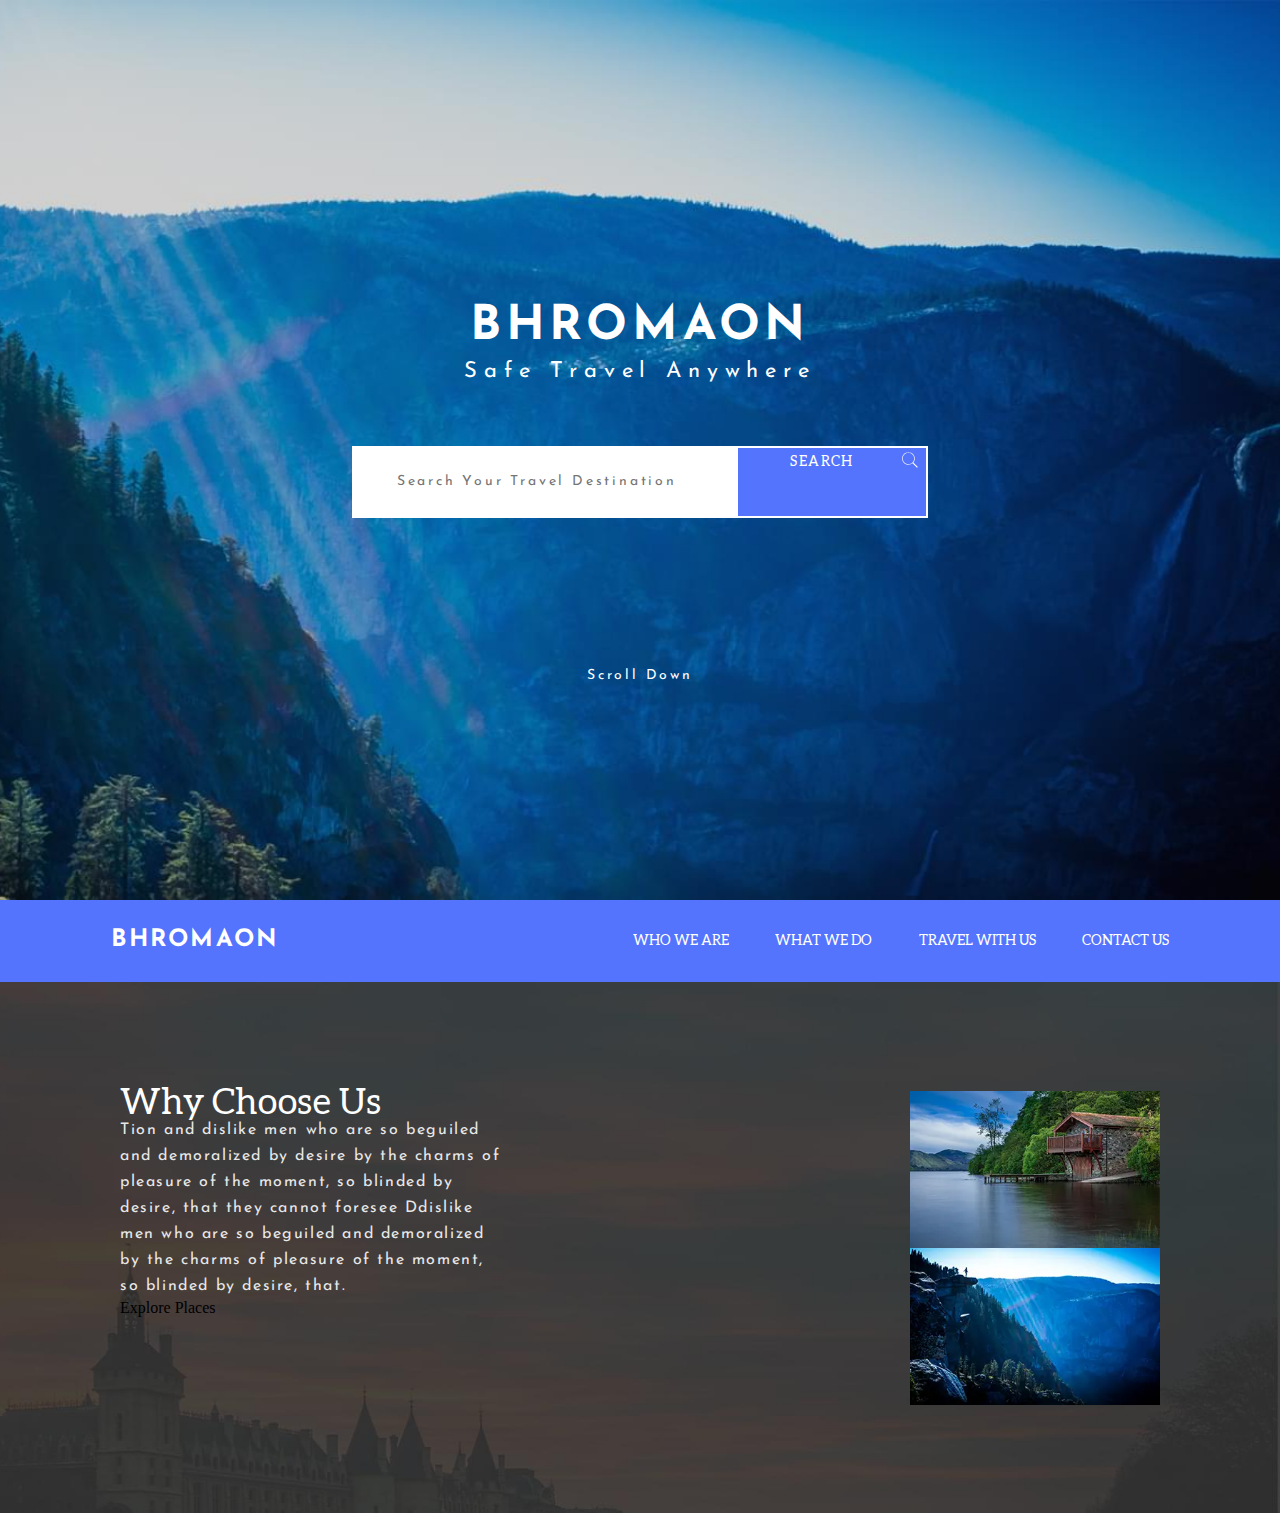
==== index.html @ d5d1ea06 "exam1" ====
<!DOCTYPE html><html lang="en">  <head>    <meta charset="UTF-8" />    <meta name="viewport" content="width=device-width, initial-scale=1.0" />    <link      href="https://fonts.googleapis.com/css2?family=Josefin+Sans:wght@400;700&display=swap"      rel="stylesheet"    />    <link rel="stylesheet" href="css/style.min.css" />    <title>Exam</title>  </head>  <body>        <header class="header">      <div class="header__background">        <div class="header__content">          <div class="header__title">Bhromaon</div>          <div class="header__subtitle">Safe Travel Anywhere</div>          <div class="header__form">            <!-- <form class="form__container">              <input                class="form__input"                id="search"                type="search"                name="search"                placeholder="Search Your Travel Destination"                required=""              />              <div class="form__button-container button">                <div class="button__text">Search</div>              </div>            </form> -->            <form class="form" action="" method="get">              <input                class="form__input"                name="s"                placeholder="Search Your Travel Destination"                type="search"              />              <button class="form__button" type="submit">                <div class="form__search-text">Search</div>                <div class="form__search-icon">                  <svg                    version="1.1"                    xmlns="http://www.w3.org/2000/svg"                    xmlns:xlink="http://www.w3.org/1999/xlink"                    width="20"                    height="22"                    viewBox="0 0 32 32"                  >                    <g id="icomoon-ignore"></g>                    <path                      d="M28.591 27.273l-7.263-7.264c1.46-1.756 2.339-4.010 2.339-6.471 0-5.595-4.535-10.129-10.129-10.129-5.594 0-10.129 4.535-10.129 10.129 0 5.594 4.536 10.129 10.129 10.129 2.462 0 4.716-0.879 6.471-2.339l7.263 7.264 1.319-1.319zM4.475 13.538c0-4.997 4.065-9.063 9.063-9.063 4.997 0 9.063 4.066 9.063 9.063s-4.066 9.063-9.063 9.063c-4.998 0-9.063-4.066-9.063-9.063z"                      fill="#ffffff"                    ></path>                  </svg>                </div>              </button>            </form>          </div>          <div class="header__scroll">Scroll Down</div>        </div>      </div>      <div class="header__nav nav">        <div class="nav__title">Bhromaon</div>        <div class="nav__items">          <div class="nav__item">Who We Are</div>          <div class="nav__item">What We Do</div>          <div class="nav__item">Travel With Us</div>          <div class="nav__item">Contact Us</div>        </div>      </div>    </header>    <section class="choose-us">      <div class="choose-us__content content">        <div class="content__title">Why Choose Us</div>        <div class="content__text">          Tion and dislike men who are so beguiled and demoralized by desire by          the charms of pleasure of the moment, so blinded by desire, that they          cannot foresee Ddislike men who are so beguiled and demoralized by the          charms of pleasure of the moment, so blinded by desire, that.        </div>        <div class="choose-us__button button">          <div class="button__text">Explore Places</div>        </div>      </div>      <div class="choose-us__photo">        <picture><source srcset="img/Image01.webp" type="image/webp"><img class="choose-us__pic" src="img/Image01.jpg" alt="" /></picture>        <picture><source srcset="img/Image02.webp" type="image/webp"><img class="choose-us__pic" src="img/Image02.jpg" alt="" /></picture>      </div>    </section>  </body></html>
---- css/style.min.css ----
@font-face{font-family:JosefinSans;src:url(../fonts/JosefinSans-Bold.woff);font-weight:700}@font-face{font-family:JosefinSans;src:url(../fonts/JosefinSans-Regular.woff);font-weight:400}@font-face{font-family:Aleo;src:url(../fonts/Aleo-Regular.woff);font-weight:400}*{-webkit-box-sizing:border-box;box-sizing:border-box;margin:0}.header__background{width:100vw;height:100vh;background-image:url(../img/back1.jpg);background-repeat:no-repeat;background-size:cover;background-position:100%}.header__content{padding-top:35vh;display:-webkit-box;display:-ms-flexbox;display:flex;-webkit-box-orient:vertical;-webkit-box-direction:normal;-ms-flex-direction:column;flex-direction:column}.header__title{font-family:JosefinSans;font-size:48px;font-weight:700;line-height:.54;letter-spacing:4.8px;text-align:center;color:#fff;text-transform:uppercase}.header__subtitle{padding-top:2vh;font-family:JosefinSans;font-size:22px;font-weight:400;font-stretch:normal;font-style:normal;line-height:1.18;letter-spacing:6.82px;text-align:center;color:#fff;margin-bottom:6.75vh}.header__form{width:45vw;height:8vh;background-color:#fff;text-align:center;margin:0 auto}.header__scroll{margin-top:16.2vh;font-family:JosefinSans;font-size:14px;font-weight:400;font-stretch:normal;font-style:normal;line-height:1.86;letter-spacing:2.8px;text-align:center;color:#fff}.header__nav{background-color:#5474fd;padding:0 8.64vw}.form{display:-webkit-box;display:-ms-flexbox;display:flex;-webkit-box-pack:justify;-ms-flex-pack:justify;justify-content:space-between}.form__input{border:none;width:66.6%;text-align:center;font-family:JosefinSans;font-size:14px;font-weight:400;line-height:1.86;letter-spacing:2.8px;text-align:center;color:#999}.form__button{border:solid 2px #fff;background-color:#5474fd;height:8vh;width:33.3%;font-family:Aleo;font-size:14px;font-weight:400;line-height:1.86;letter-spacing:1.4px;text-align:center;color:#fff;text-transform:uppercase;display:-webkit-box;display:-ms-flexbox;display:flex;-ms-flex-line-pack:center;align-content:center;-webkit-box-pack:center;-ms-flex-pack:center;justify-content:center}.form__search-text{height:100%;width:100%;display:-webkit-box;display:-ms-flexbox;display:flex;-ms-flex-line-pack:center;align-content:center;-webkit-box-pack:center;-ms-flex-pack:center;justify-content:center}.form__search-icon{height:100%;display:-webkit-box;display:-ms-flexbox;display:flex;-ms-flex-line-pack:center;align-content:center;-webkit-box-pack:center;-ms-flex-pack:center;justify-content:center}.nav{display:-webkit-box;display:-ms-flexbox;display:flex;-webkit-box-pack:justify;-ms-flex-pack:justify;justify-content:space-between;-webkit-box-align:center;-ms-flex-align:center;align-items:center;padding-top:28px;padding-bottom:28px}.nav__title{font-family:JosefinSans;font-size:24px;font-weight:700;line-height:1.08;letter-spacing:2.4px;text-align:left;color:#fff;text-transform:uppercase}.nav__items{display:-webkit-box;display:-ms-flexbox;display:flex;-webkit-box-pack:justify;-ms-flex-pack:justify;justify-content:space-between;width:50.66%;font-family:Aleo;font-size:14px;font-weight:400;line-height:1.86;text-align:left;color:#fff;text-transform:uppercase}.choose-us{width:100vw;background-image:url(../img/back2.jpg);background-repeat:no-repeat;background-size:cover;background-position:100%;padding:8.5vw 120px 8.5vw;display:-webkit-box;display:-ms-flexbox;display:flex;-webkit-box-pack:justify;-ms-flex-pack:justify;justify-content:space-between}.choose-us__content{width:30vw}.choose-us__photo{width:19.5vw}.choose-us__pic{display:block;max-width:100%;height:auto}.content__title{font-family:Aleo;font-size:36px;font-weight:400;font-stretch:normal;font-style:normal;line-height:.72;letter-spacing:normal;text-align:left;color:#fff}.content__text{font-family:JosefinSans;font-size:16px;font-weight:400;font-stretch:normal;font-style:normal;line-height:1.63;letter-spacing:1.6px;text-align:left;color:#e8e8e8}.webp .header__background{background-image:url(../img/back1.webp)}.webp .choose-us{background-image:url(../img/back2.webp)}
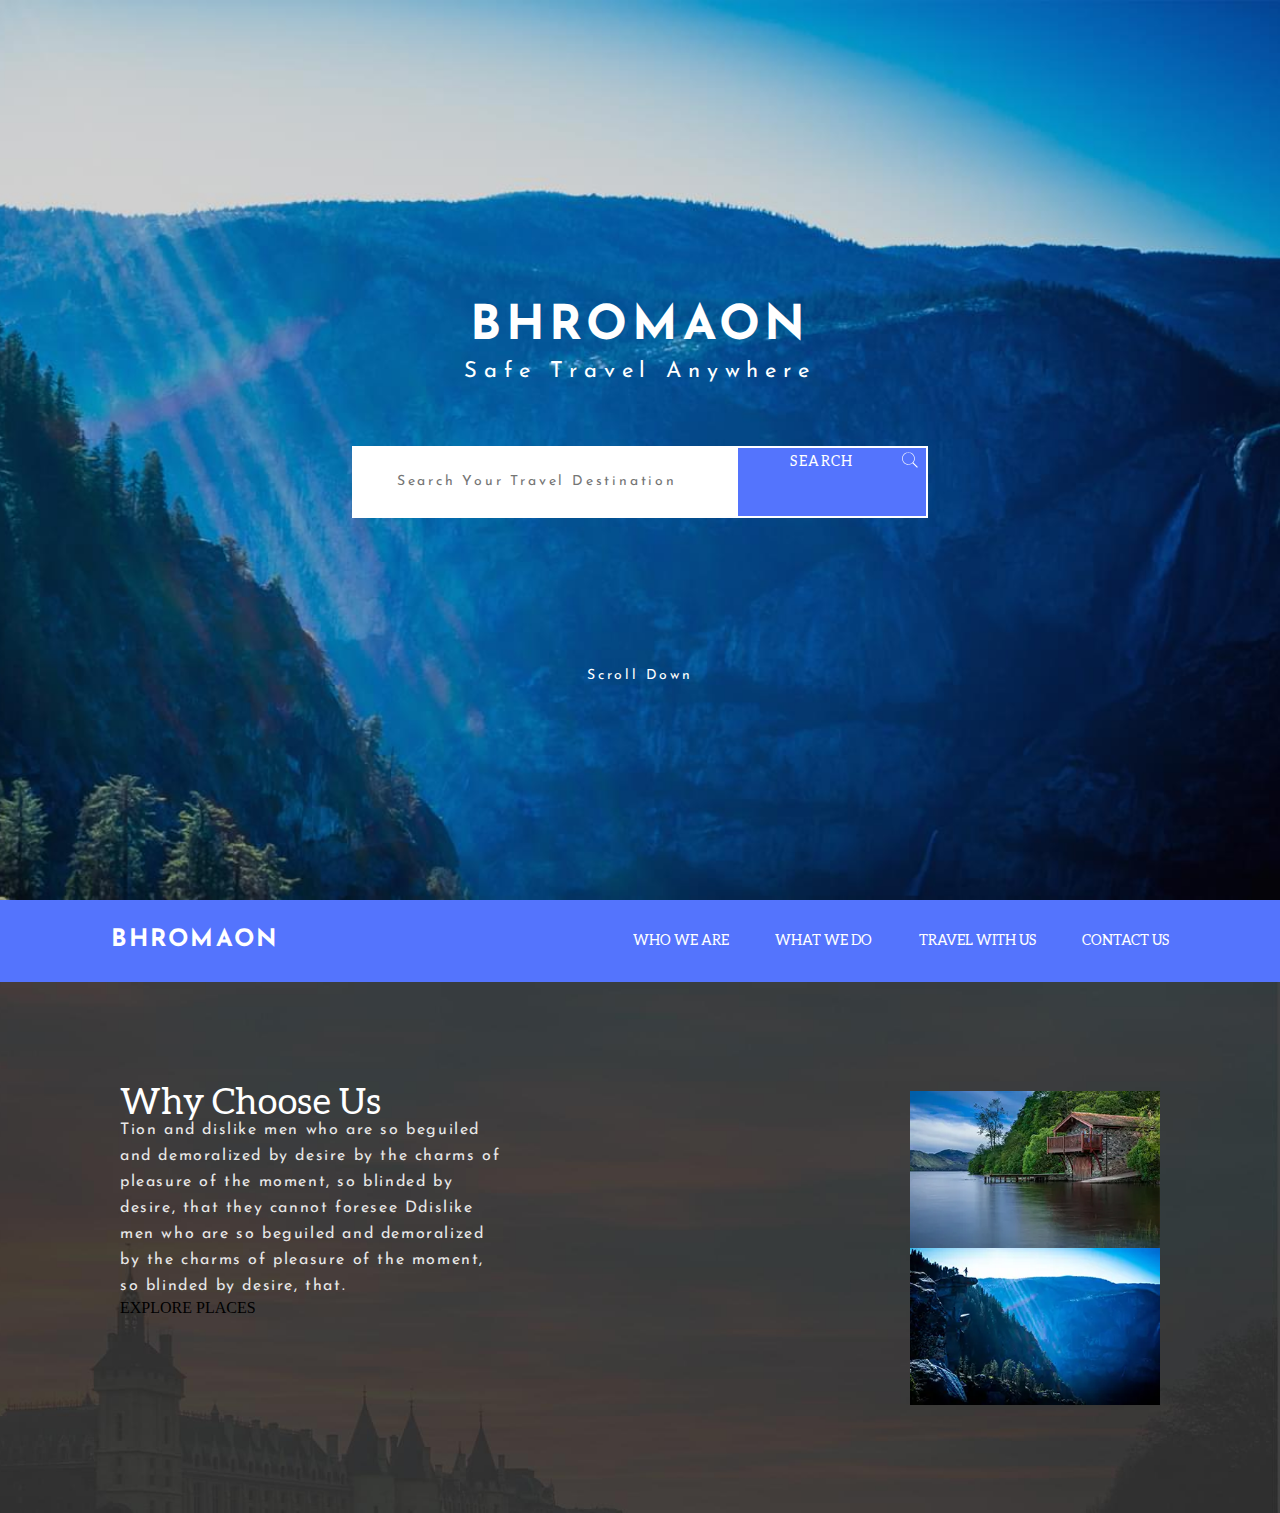
==== commit 4899e3d3: "exam1" ====
--- a/index.html
+++ b/index.html
@@ -1,95 +1,100 @@
-<!DOCTYPE html>-<html lang="en">-  <head>-    <meta charset="UTF-8" />-    <meta name="viewport" content="width=device-width, initial-scale=1.0" />-    <link-      href="https://fonts.googleapis.com/css2?family=Josefin+Sans:wght@400;700&display=swap"-      rel="stylesheet"-    />-    <link rel="stylesheet" href="css/style.min.css" />-    <title>Exam</title>-  </head>-  <body>-    -    <header class="header">-      <div class="header__background">-        <div class="header__content">-          <div class="header__title">Bhromaon</div>-          <div class="header__subtitle">Safe Travel Anywhere</div>-          <div class="header__form">-            <!-- <form class="form__container">-              <input-                class="form__input"-                id="search"-                type="search"-                name="search"-                placeholder="Search Your Travel Destination"-                required=""-              />-              <div class="form__button-container button">-                <div class="button__text">Search</div>-              </div>-            </form> -->-            <form class="form" action="" method="get">-              <input-                class="form__input"-                name="s"-                placeholder="Search Your Travel Destination"-                type="search"-              />-              <button class="form__button" type="submit">-                <div class="form__search-text">Search</div>-                <div class="form__search-icon">-                  <svg-                    version="1.1"-                    xmlns="http://www.w3.org/2000/svg"-                    xmlns:xlink="http://www.w3.org/1999/xlink"-                    width="20"-                    height="22"-                    viewBox="0 0 32 32"-                  >-                    <g id="icomoon-ignore"></g>-                    <path-                      d="M28.591 27.273l-7.263-7.264c1.46-1.756 2.339-4.010 2.339-6.471 0-5.595-4.535-10.129-10.129-10.129-5.594 0-10.129 4.535-10.129 10.129 0 5.594 4.536 10.129 10.129 10.129 2.462 0 4.716-0.879 6.471-2.339l7.263 7.264 1.319-1.319zM4.475 13.538c0-4.997 4.065-9.063 9.063-9.063 4.997 0 9.063 4.066 9.063 9.063s-4.066 9.063-9.063 9.063c-4.998 0-9.063-4.066-9.063-9.063z"-                      fill="#ffffff"-                    ></path>-                  </svg>-                </div>-              </button>-            </form>-          </div>-          <div class="header__scroll">Scroll Down</div>-        </div>-      </div>-      <div class="header__nav nav">-        <div class="nav__title">Bhromaon</div>-        <div class="nav__items">-          <div class="nav__item">Who We Are</div>-          <div class="nav__item">What We Do</div>-          <div class="nav__item">Travel With Us</div>-          <div class="nav__item">Contact Us</div>-        </div>-      </div>-    </header>--    <section class="choose-us">-      <div class="choose-us__content content">-        <div class="content__title">Why Choose Us</div>-        <div class="content__text">-          Tion and dislike men who are so beguiled and demoralized by desire by-          the charms of pleasure of the moment, so blinded by desire, that they-          cannot foresee Ddislike men who are so beguiled and demoralized by the-          charms of pleasure of the moment, so blinded by desire, that.-        </div>-        <div class="choose-us__button button">-          <div class="button__text">Explore Places</div>-        </div>-      </div>-      <div class="choose-us__photo">-        <picture><source srcset="img/Image01.webp" type="image/webp"><img class="choose-us__pic" src="img/Image01.jpg" alt="" /></picture>-        <picture><source srcset="img/Image02.webp" type="image/webp"><img class="choose-us__pic" src="img/Image02.jpg" alt="" /></picture>-      </div>-    </section>-  </body>-</html>+<!DOCTYPE html>
+<html lang="en">
+  <head>
+    <meta charset="UTF-8" />
+    <meta name="viewport" content="width=device-width, initial-scale=1.0" />
+    <link
+      href="https://fonts.googleapis.com/css2?family=Josefin+Sans:wght@400;700&display=swap"
+      rel="stylesheet"
+    />
+    <link rel="stylesheet" href="css/style.min.css" />
+    <title>Exam</title>
+  </head>
+  <body>
+    <header class="header">
+      <div class="header__background">
+        <div class="header__content">
+          <div class="header__title">Bhromaon</div>
+          <div class="header__subtitle">Safe Travel Anywhere</div>
+          <div class="header__form">
+            <!-- <form class="form__container">
+              <input
+                class="form__input"
+                id="search"
+                type="search"
+                name="search"
+                placeholder="Search Your Travel Destination"
+                required=""
+              />
+              <div class="form__button-container button">
+                <div class="button__text">Search</div>
+              </div>
+            </form> -->
+            <form class="form" action="" method="get">
+              <input
+                class="form__input"
+                name="s"
+                placeholder="Search Your Travel Destination"
+                type="search"
+              />
+              <button class="form__button" type="submit">
+                <div class="form__search-text">Search</div>
+                <div class="form__search-icon">
+                  <svg
+                    version="1.1"
+                    xmlns="http://www.w3.org/2000/svg"
+                    xmlns:xlink="http://www.w3.org/1999/xlink"
+                    width="20"
+                    height="22"
+                    viewBox="0 0 32 32"
+                  >
+                    <g id="icomoon-ignore"></g>
+                    <path
+                      d="M28.591 27.273l-7.263-7.264c1.46-1.756 2.339-4.010 2.339-6.471 0-5.595-4.535-10.129-10.129-10.129-5.594 0-10.129 4.535-10.129 10.129 0 5.594 4.536 10.129 10.129 10.129 2.462 0 4.716-0.879 6.471-2.339l7.263 7.264 1.319-1.319zM4.475 13.538c0-4.997 4.065-9.063 9.063-9.063 4.997 0 9.063 4.066 9.063 9.063s-4.066 9.063-9.063 9.063c-4.998 0-9.063-4.066-9.063-9.063z"
+                      fill="#ffffff"
+                    ></path>
+                  </svg>
+                </div>
+              </button>
+            </form>
+          </div>
+          <div class="header__scroll">Scroll Down</div>
+        </div>
+      </div>
+      <div class="header__nav nav">
+        <div class="nav__title">Bhromaon</div>
+        <div class="nav__items">
+          <div class="nav__item">Who We Are</div>
+          <div class="nav__item">What We Do</div>
+          <div class="nav__item">Travel With Us</div>
+          <div class="nav__item">Contact Us</div>
+        </div>
+      </div>
+    </header>
+
+    <section class="choose-us">
+      <div class="choose-us__content content">
+        <div class="content__title">Why Choose Us</div>
+        <div class="content__text">
+          Tion and dislike men who are so beguiled and demoralized by desire by
+          the charms of pleasure of the moment, so blinded by desire, that they
+          cannot foresee Ddislike men who are so beguiled and demoralized by the
+          charms of pleasure of the moment, so blinded by desire, that.
+        </div>
+        <div class="choose-us__button button">
+          <div class="button__text">EXPLORE PLACES</div>
+        </div>
+      </div>
+      <div class="choose-us__photo">
+        <picture
+          ><source srcset="img/Image01.webp" type="image/webp" />
+          <img class="choose-us__pic" src="img/Image01.jpg" alt=""
+        /></picture>
+        <picture
+          ><source srcset="img/Image02.webp" type="image/webp" />
+          <img class="choose-us__pic" src="img/Image02.jpg" alt=""
+        /></picture>
+      </div>
+    </section>
+  </body>
+</html>
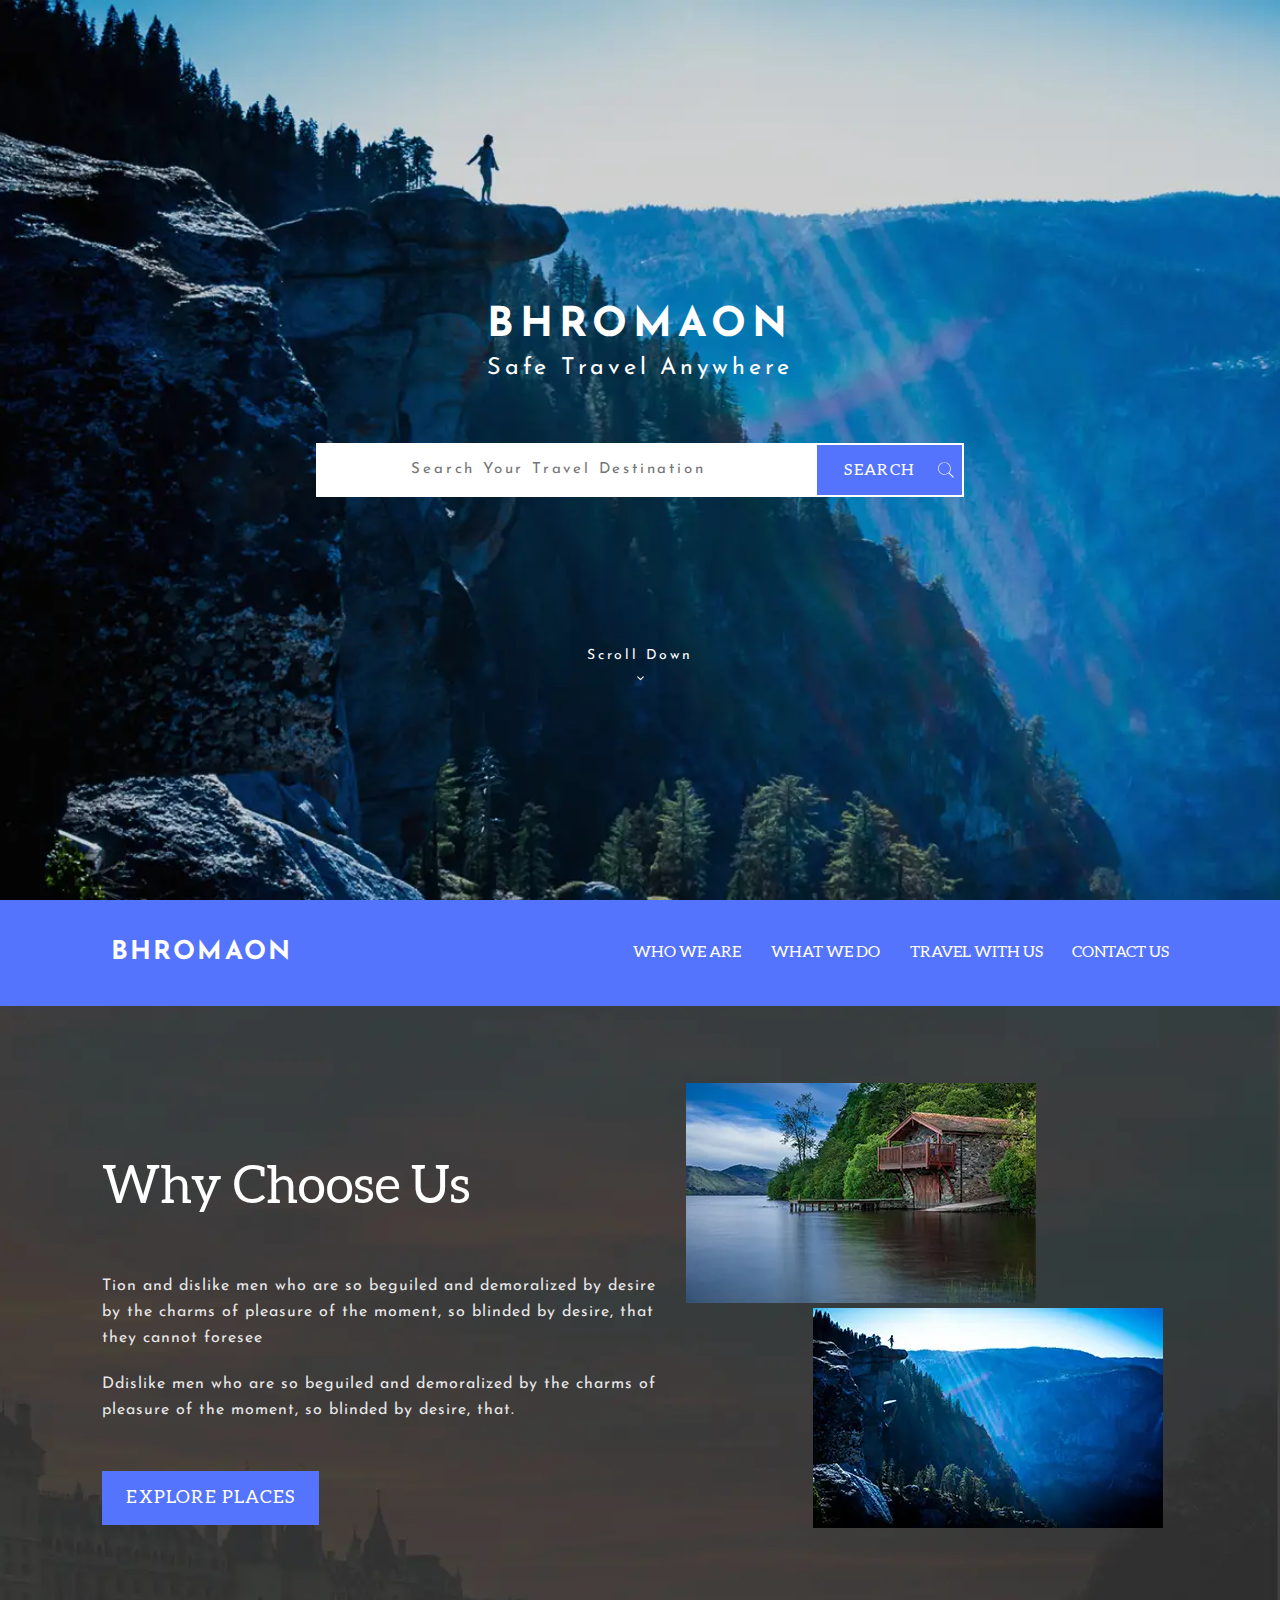
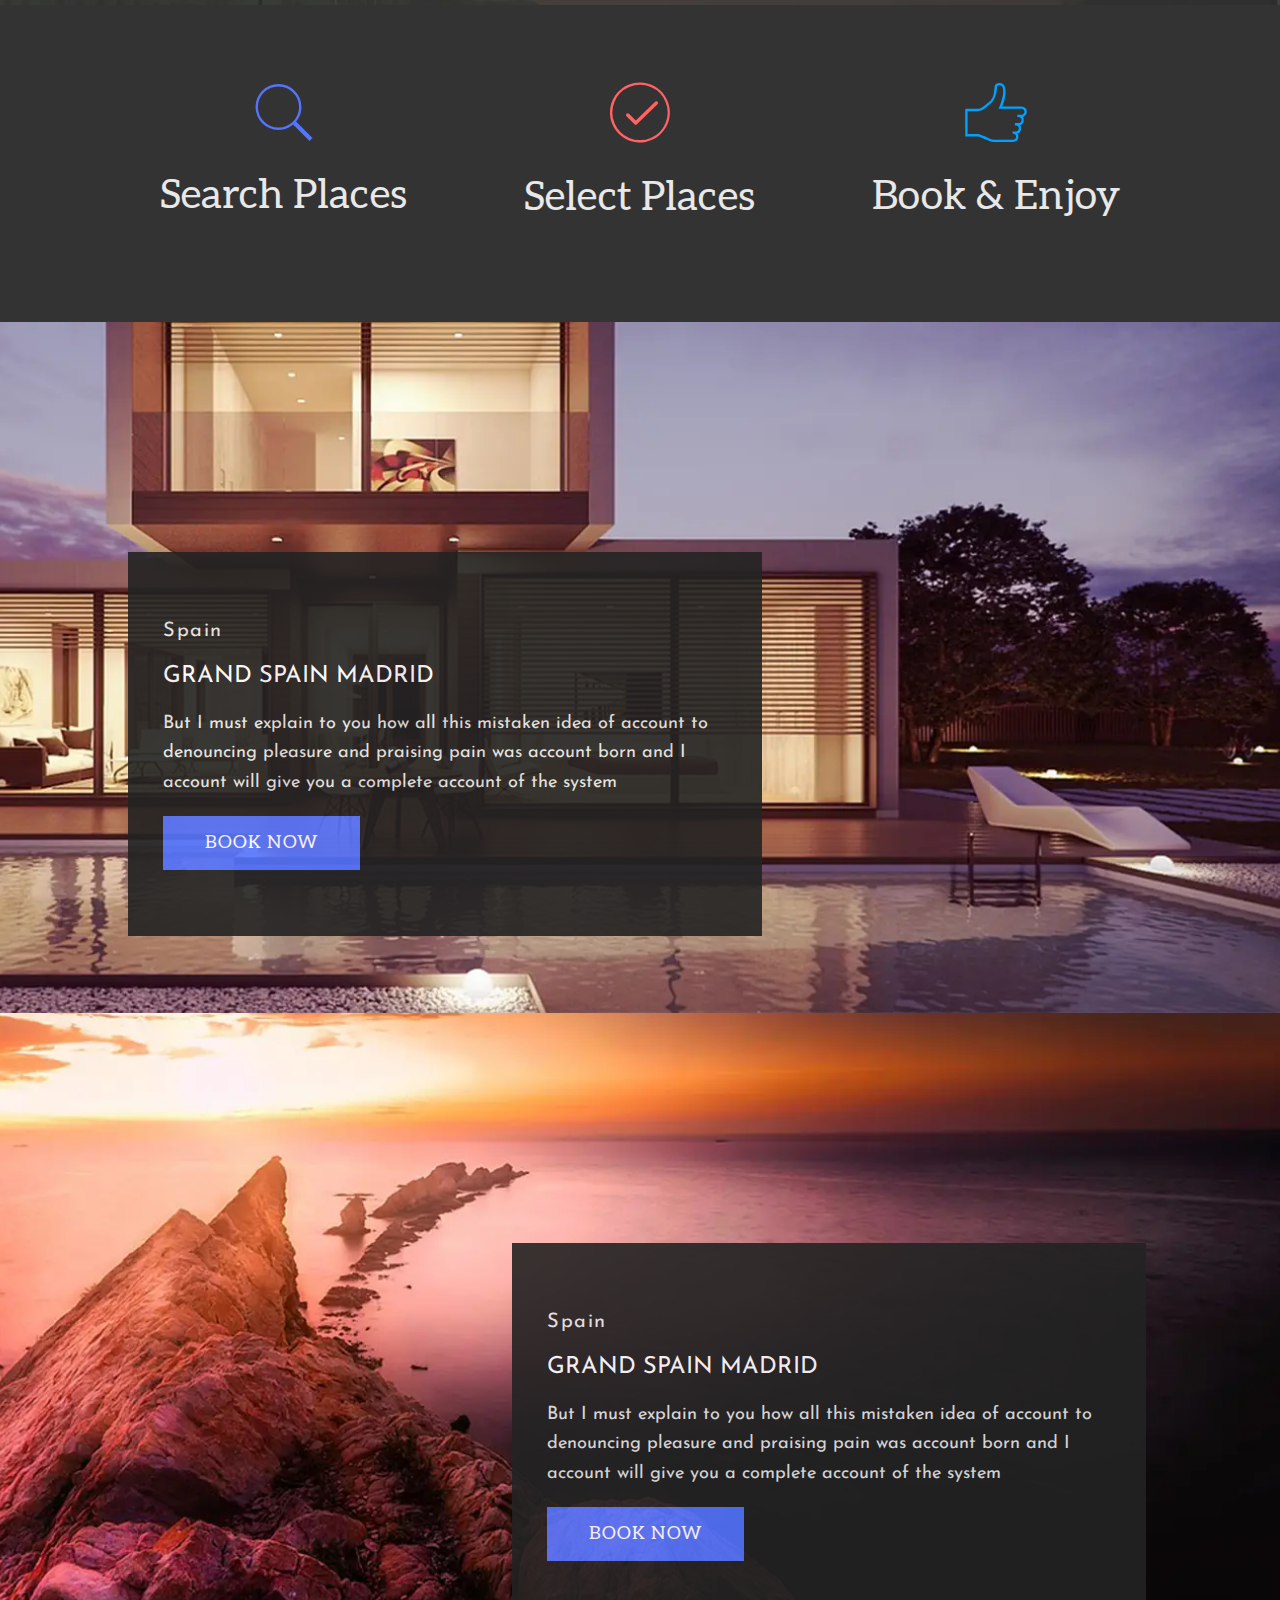
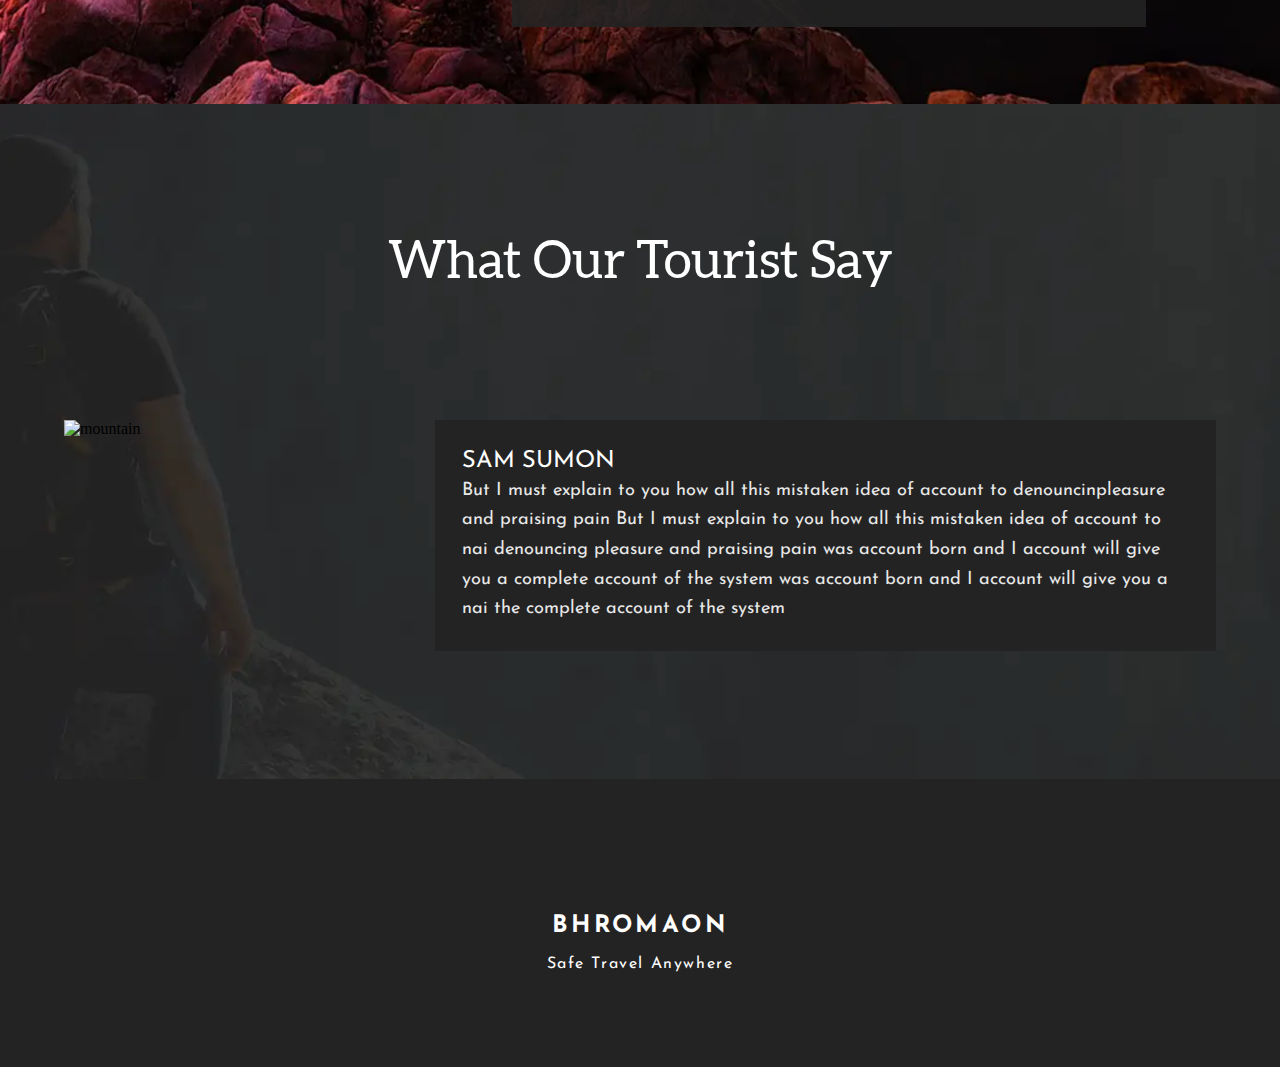
==== commit aaeb626c: "ALL" ====
--- a/index.html
+++ b/index.html
@@ -1,100 +1,237 @@
-<!DOCTYPE html>
-<html lang="en">
-  <head>
-    <meta charset="UTF-8" />
-    <meta name="viewport" content="width=device-width, initial-scale=1.0" />
-    <link
-      href="https://fonts.googleapis.com/css2?family=Josefin+Sans:wght@400;700&display=swap"
-      rel="stylesheet"
-    />
-    <link rel="stylesheet" href="css/style.min.css" />
-    <title>Exam</title>
-  </head>
-  <body>
-    <header class="header">
-      <div class="header__background">
-        <div class="header__content">
-          <div class="header__title">Bhromaon</div>
-          <div class="header__subtitle">Safe Travel Anywhere</div>
-          <div class="header__form">
-            <!-- <form class="form__container">
-              <input
-                class="form__input"
-                id="search"
-                type="search"
-                name="search"
-                placeholder="Search Your Travel Destination"
-                required=""
-              />
-              <div class="form__button-container button">
-                <div class="button__text">Search</div>
-              </div>
-            </form> -->
-            <form class="form" action="" method="get">
-              <input
-                class="form__input"
-                name="s"
-                placeholder="Search Your Travel Destination"
-                type="search"
-              />
-              <button class="form__button" type="submit">
-                <div class="form__search-text">Search</div>
-                <div class="form__search-icon">
-                  <svg
-                    version="1.1"
-                    xmlns="http://www.w3.org/2000/svg"
-                    xmlns:xlink="http://www.w3.org/1999/xlink"
-                    width="20"
-                    height="22"
-                    viewBox="0 0 32 32"
-                  >
-                    <g id="icomoon-ignore"></g>
-                    <path
-                      d="M28.591 27.273l-7.263-7.264c1.46-1.756 2.339-4.010 2.339-6.471 0-5.595-4.535-10.129-10.129-10.129-5.594 0-10.129 4.535-10.129 10.129 0 5.594 4.536 10.129 10.129 10.129 2.462 0 4.716-0.879 6.471-2.339l7.263 7.264 1.319-1.319zM4.475 13.538c0-4.997 4.065-9.063 9.063-9.063 4.997 0 9.063 4.066 9.063 9.063s-4.066 9.063-9.063 9.063c-4.998 0-9.063-4.066-9.063-9.063z"
-                      fill="#ffffff"
-                    ></path>
-                  </svg>
-                </div>
-              </button>
-            </form>
-          </div>
-          <div class="header__scroll">Scroll Down</div>
-        </div>
-      </div>
-      <div class="header__nav nav">
-        <div class="nav__title">Bhromaon</div>
-        <div class="nav__items">
-          <div class="nav__item">Who We Are</div>
-          <div class="nav__item">What We Do</div>
-          <div class="nav__item">Travel With Us</div>
-          <div class="nav__item">Contact Us</div>
-        </div>
-      </div>
-    </header>
-
-    <section class="choose-us">
-      <div class="choose-us__content content">
-        <div class="content__title">Why Choose Us</div>
-        <div class="content__text">
-          Tion and dislike men who are so beguiled and demoralized by desire by
-          the charms of pleasure of the moment, so blinded by desire, that they
-          cannot foresee Ddislike men who are so beguiled and demoralized by the
-          charms of pleasure of the moment, so blinded by desire, that.
-        </div>
-        <div class="choose-us__button button">
-          <div class="button__text">EXPLORE PLACES</div>
-        </div>
-      </div>
-      <div class="choose-us__photo">
-        <picture
-          ><source srcset="img/Image01.webp" type="image/webp" />
-          <img class="choose-us__pic" src="img/Image01.jpg" alt=""
-        /></picture>
-        <picture
-          ><source srcset="img/Image02.webp" type="image/webp" />
-          <img class="choose-us__pic" src="img/Image02.jpg" alt=""
-        /></picture>
-      </div>
-    </section>
-  </body>
-</html>
+<!DOCTYPE html>+<html lang="en">+  <head>+    <meta charset="UTF-8" />+    <meta name="viewport" content="width=device-width, initial-scale=1.0" />+    <link+      href="https://fonts.googleapis.com/css2?family=Josefin+Sans:wght@400;700&display=swap"+      rel="stylesheet"+    />+    <link rel="stylesheet" href="fonts/icomoon/style.css" />+    <link+      rel="stylesheet"+      href="https://cdnjs.cloudflare.com/ajax/libs/animate.css/4.0.0/animate.min.css"+    />+    <link rel="stylesheet" href="css/style.min.css" />+    <title>Exam</title>+  </head>+  <body>+    <header class="header">+      <div class="header__background">+        <div class="header__content">+          <div class="header__title">Bhromaon</div>+          <div class="header__subtitle">Safe Travel Anywhere</div>+          <div class="header__form">+            <form class="form" action="" method="get">+              <span class="form__new-text"></span>+              <input+                class="form__input"+                name="s"+                placeholder="Search Your Travel Destination"+                type="search"+              />++              <button class="form__button" type="submit">+                <div class="form__search-text">Search</div>+                <div class="form__search-icon">+                  <svg+                    xmlns="http://www.w3.org/2000/svg"+                    xmlns:xlink="http://www.w3.org/1999/xlink"+                    width="20"+                    height="22"+                    viewBox="0 0 32 32"+                  >+                    <path+                      d="M28.591 27.273l-7.263-7.264c1.46-1.756 2.339-4.010 2.339-6.471 0-5.595-4.535-10.129-10.129-10.129-5.594 0-10.129 4.535-10.129 10.129 0 5.594 4.536 10.129 10.129 10.129 2.462 0 4.716-0.879 6.471-2.339l7.263 7.264 1.319-1.319zM4.475 13.538c0-4.997 4.065-9.063 9.063-9.063 4.997 0 9.063 4.066 9.063 9.063s-4.066 9.063-9.063 9.063c-4.998 0-9.063-4.066-9.063-9.063z"+                      fill="#ffffff"+                    ></path>+                  </svg>+                </div>+              </button>+            </form>+          </div>+          <a href="#scroll">+            <div class="header__animation">+              <div class="header__scroll">Scroll Down</div>+              <div class="scroll">+                <svg class="scroll__down">+                  <use xlink:href="img/sprite.svg#Down"></use>+                </svg>+              </div>+          </a>+          </div>+        </div>+      </div>+      <nav id="scroll" class="header__nav nav">+        <div class="nav__title">Bhromaon</div>+        <div class="nav__items">+          <a href="#choose-us"><div class="nav__item">Who We Are</div></a>+          <a href="#booking"><div class="nav__item">What We Do</div></a>+          <a href="#tourist"><div class="nav__item">Travel With Us</div></a>+          <a href="#footer"><div class="nav__item">Contact Us</div></a>+        </div>+      </nav>+    </header>++    <section id="choose-us" class="choose-us">+      <div class="choose-us__content content">+        <div class="content__title content__title--choose-us">+          Why Choose Us+        </div>+        <div class="choose-us__text-wrapper">+          <article class="content__text">+            <p class="content__paragraph">+              Tion and dislike men who are so beguiled and demoralized by desire+              by the charms of pleasure of the moment, so blinded by desire,+              that they cannot foresee+            </p>+            <p>+              Ddislike men who are so beguiled and demoralized by the charms of+              pleasure of the moment, so blinded by desire, that.+            </p>+          </article>+        </div>+        <button class="button button--choose-us">+          <div class="button__text">Explore Places</div>+        </button>+      </div>+      <div class="choose-us__photo">+        <div class="choose-us__photo-wrapper choose-us__photo-wrapper--right">+          <img class="photo" src="img/Image01.webp" alt="" />+        </div>+        <div class="choose-us__photo-wrapper choose-us__photo-wrapper--left">+          <img class="photo" src="img/Image02.webp" alt="" />+        </div>+      </div>+    </section>++    <section id="booking" class="promo">+      <div class="promo__items">+        <div class="item">+          <div class="item__icon">+            <svg class="item__icon--search">+              <use xlink:href="img/sprite.svg#Search"></use>+            </svg>+          </div>+          <div class="item__text">Search Places</div>+        </div>+        <div class="item">+          <div class="item__icon">+            <svg class="item__icon--check">+              <use xlink:href="img/sprite.svg#Check"></use>+            </svg>+          </div>+          <div class="item__text">Select Places</div>+        </div>+        <div class="item">+          <div class="item__icon">+            <svg class="item__icon--nice">+              <use xlink:href="img/sprite.svg#Nice"></use>+            </svg>+          </div>+          <div class="item__text">Book & Enjoy</div>+        </div>+      </div>+    </section>++    <section class="booking">+      <article class="booking__card">+        <div class="card card--spain">+          <div class="card__wrapper">+            <div class="card__country">Spain</div>+            <div class="card__title">Grand Spain Madrid</div>+            <div class="card__text">+              But I must explain to you how all this mistaken idea of account to+              denouncing pleasure and praising pain was account born and I+              account will give you a complete account of the system+            </div>+            <button class="button button--booking">+              <div class="button__text">Book Now</div>+            </button>+          </div>+        </div>+      </article>+    </section>++    <section class="booking booking--2">+      <article class="booking__card booking__card--2">+        <div class="card card--spain">+          <div class="card__wrapper">+            <div class="card__country">Spain</div>+            <div class="card__title">Grand Spain Madrid</div>+            <div class="card__text">+              But I must explain to you how all this mistaken idea of account to+              denouncing pleasure and praising pain was account born and I+              account will give you a complete account of the system+            </div>+            <button class="button button--booking">+              <div class="button__text">Book Now</div>+            </button>+          </div>+        </div>+      </article>+    </section>++    <section id="tourist" class="tourist">+      <div class="tourist__wrapper">+        <div class="content__title content__title--tourist">+          What Our Tourist Say+        </div>+        <div class="double-card">+          <div class="double-card__photo-wrapper">+            <img class="photo photo-t" src="img/Image03.webp" alt="mountain" />+          </div>+          <div class="card">+            <div class="card__wrapper card__wrapper--tourist">+              <div class="card__title">Sam Sumon</div>+              <div class="card__text">+                But I must explain to you how all this mistaken idea of account+                to denouncinpleasure and praising pain But I must explain to you+                how all this mistaken idea of account to nai denouncing pleasure+                and praising pain was account born and I account will give you a+                complete account of the system was account born and I account+                will give you a nai the complete account of the system+              </div>+            </div>+          </div>+        </div>+      </div>+    </section>++    <footer id="footer" class="footer">+      <div class="footer__wrapper">+        <div class="footer__copyright">+          <div class="footer__title">Bhromaon</div>+          <div class="footer__subtitle">Safe Travel Anywhere</div>+        </div>+        <div class="footer__items socials">+          <a href="#">+            <div class="socials__item">+              <span class="icon-facebook"></span>+            </div>+          </a>+          <a href="#">+            <div class="socials__item">+              <span class="icon-twitter"></span>+            </div>+          </a>+          <a href="#">+            <div class="socials__item socials__item--linkedin">+              <span class="icon-linkedin"></span>+            </div>+          </a>+          <a href="#">+            <div class="socials__item">+              <span class="icon-youtube"></span>+            </div>+          </a>+          <a href="#">+            <div class="socials__item">+              <span class="icon-pinterest"></span>+            </div>+          </a>+        </div>+      </div>+    </footer>+  </body>+</html>--- a/css/style.min.css
+++ b/css/style.min.css
@@ -1 +1 @@
-@font-face{font-family:JosefinSans;src:url(../fonts/JosefinSans-Bold.woff);font-weight:700}@font-face{font-family:JosefinSans;src:url(../fonts/JosefinSans-Regular.woff);font-weight:400}@font-face{font-family:Aleo;src:url(../fonts/Aleo-Regular.woff);font-weight:400}*{-webkit-box-sizing:border-box;box-sizing:border-box;margin:0}.header__background{width:100vw;height:100vh;background-image:url(../img/back1.jpg);background-repeat:no-repeat;background-size:cover;background-position:100%}.header__content{padding-top:35vh;display:-webkit-box;display:-ms-flexbox;display:flex;-webkit-box-orient:vertical;-webkit-box-direction:normal;-ms-flex-direction:column;flex-direction:column}.header__title{font-family:JosefinSans;font-size:48px;font-weight:700;line-height:.54;letter-spacing:4.8px;text-align:center;color:#fff;text-transform:uppercase}.header__subtitle{padding-top:2vh;font-family:JosefinSans;font-size:22px;font-weight:400;font-stretch:normal;font-style:normal;line-height:1.18;letter-spacing:6.82px;text-align:center;color:#fff;margin-bottom:6.75vh}.header__form{width:45vw;height:8vh;background-color:#fff;text-align:center;margin:0 auto}.header__scroll{margin-top:16.2vh;font-family:JosefinSans;font-size:14px;font-weight:400;font-stretch:normal;font-style:normal;line-height:1.86;letter-spacing:2.8px;text-align:center;color:#fff}.header__nav{background-color:#5474fd;padding:0 8.64vw}.form{display:-webkit-box;display:-ms-flexbox;display:flex;-webkit-box-pack:justify;-ms-flex-pack:justify;justify-content:space-between}.form__input{border:none;width:66.6%;text-align:center;font-family:JosefinSans;font-size:14px;font-weight:400;line-height:1.86;letter-spacing:2.8px;text-align:center;color:#999}.form__button{border:solid 2px #fff;background-color:#5474fd;height:8vh;width:33.3%;font-family:Aleo;font-size:14px;font-weight:400;line-height:1.86;letter-spacing:1.4px;text-align:center;color:#fff;text-transform:uppercase;display:-webkit-box;display:-ms-flexbox;display:flex;-ms-flex-line-pack:center;align-content:center;-webkit-box-pack:center;-ms-flex-pack:center;justify-content:center}.form__search-text{height:100%;width:100%;display:-webkit-box;display:-ms-flexbox;display:flex;-ms-flex-line-pack:center;align-content:center;-webkit-box-pack:center;-ms-flex-pack:center;justify-content:center}.form__search-icon{height:100%;display:-webkit-box;display:-ms-flexbox;display:flex;-ms-flex-line-pack:center;align-content:center;-webkit-box-pack:center;-ms-flex-pack:center;justify-content:center}.nav{display:-webkit-box;display:-ms-flexbox;display:flex;-webkit-box-pack:justify;-ms-flex-pack:justify;justify-content:space-between;-webkit-box-align:center;-ms-flex-align:center;align-items:center;padding-top:28px;padding-bottom:28px}.nav__title{font-family:JosefinSans;font-size:24px;font-weight:700;line-height:1.08;letter-spacing:2.4px;text-align:left;color:#fff;text-transform:uppercase}.nav__items{display:-webkit-box;display:-ms-flexbox;display:flex;-webkit-box-pack:justify;-ms-flex-pack:justify;justify-content:space-between;width:50.66%;font-family:Aleo;font-size:14px;font-weight:400;line-height:1.86;text-align:left;color:#fff;text-transform:uppercase}.choose-us{width:100vw;background-image:url(../img/back2.jpg);background-repeat:no-repeat;background-size:cover;background-position:100%;padding:8.5vw 120px 8.5vw;display:-webkit-box;display:-ms-flexbox;display:flex;-webkit-box-pack:justify;-ms-flex-pack:justify;justify-content:space-between}.choose-us__content{width:30vw}.choose-us__photo{width:19.5vw}.choose-us__pic{display:block;max-width:100%;height:auto}.content__title{font-family:Aleo;font-size:36px;font-weight:400;font-stretch:normal;font-style:normal;line-height:.72;letter-spacing:normal;text-align:left;color:#fff}.content__text{font-family:JosefinSans;font-size:16px;font-weight:400;font-stretch:normal;font-style:normal;line-height:1.63;letter-spacing:1.6px;text-align:left;color:#e8e8e8}.webp .header__background{background-image:url(../img/back1.webp)}.webp .choose-us{background-image:url(../img/back2.webp)}+/*! normalize.css v8.0.1 | MIT License | github.com/necolas/normalize.css */html{line-height:1.15;-webkit-text-size-adjust:100%}body{margin:0}main{display:block}h1{font-size:2em;margin:.67em 0}hr{-webkit-box-sizing:content-box;box-sizing:content-box;height:0;overflow:visible}pre{font-family:monospace,monospace;font-size:1em}a{background-color:transparent}abbr[title]{border-bottom:none;text-decoration:underline;-webkit-text-decoration:underline dotted;text-decoration:underline dotted}b,strong{font-weight:bolder}code,kbd,samp{font-family:monospace,monospace;font-size:1em}small{font-size:80%}sub,sup{font-size:75%;line-height:0;position:relative;vertical-align:baseline}sub{bottom:-.25em}sup{top:-.5em}img{border-style:none}button,input,optgroup,select,textarea{font-family:inherit;font-size:100%;line-height:1.15;margin:0}button,input{overflow:visible}button,select{text-transform:none}[type=button],[type=reset],[type=submit],button{-webkit-appearance:button}[type=button]::-moz-focus-inner,[type=reset]::-moz-focus-inner,[type=submit]::-moz-focus-inner,button::-moz-focus-inner{border-style:none;padding:0}[type=button]:-moz-focusring,[type=reset]:-moz-focusring,[type=submit]:-moz-focusring,button:-moz-focusring{outline:1px dotted ButtonText}fieldset{padding:.35em .75em .625em}legend{-webkit-box-sizing:border-box;box-sizing:border-box;color:inherit;display:table;max-width:100%;padding:0;white-space:normal}progress{vertical-align:baseline}textarea{overflow:auto}[type=checkbox],[type=radio]{-webkit-box-sizing:border-box;box-sizing:border-box;padding:0}[type=number]::-webkit-inner-spin-button,[type=number]::-webkit-outer-spin-button{height:auto}[type=search]{-webkit-appearance:textfield;outline-offset:-2px}[type=search]::-webkit-search-decoration{-webkit-appearance:none}::-webkit-file-upload-button{-webkit-appearance:button;font:inherit}details{display:block}summary{display:list-item}template{display:none}[hidden]{display:none}*{-webkit-box-sizing:border-box;box-sizing:border-box;margin:0}.body{width:100vw}a{color:inherit;text-decoration:none}::-webkit-input-placeholder:checked{border:#00ff80}::-moz-placeholder:checked{border:#00ff80}:-ms-input-placeholder:checked{border:#00ff80}::-ms-input-placeholder:checked{border:#00ff80}::placeholder:checked{border:#00ff80}.booking,.header__background,.tourist{background-repeat:no-repeat;background-size:cover;background-position:100%}@font-face{font-family:JosefinSans;src:url(../fonts/JosefinSans-Bold.woff);font-weight:700}@font-face{font-family:JosefinSans;src:url(../fonts/JosefinSans-Regular.woff);font-weight:400}@font-face{font-family:Aleo;src:url(../fonts/Aleo-Regular.woff);font-weight:400}.header__background{width:100vw;height:100vh;background-image:url(../img/back1.webp);background-repeat:no-repeat;background-size:cover;background-position:100%;background-position:left}.header__content{padding-top:35vh;display:-webkit-box;display:-ms-flexbox;display:flex;-webkit-box-orient:vertical;-webkit-box-direction:normal;-ms-flex-direction:column;flex-direction:column}.header__title{font-family:JosefinSans;font-size:48px;font-weight:700;line-height:.54;letter-spacing:6px;text-align:center;color:#fff;text-transform:uppercase}.header__subtitle{padding-top:2vh;font-family:JosefinSans;font-size:22px;font-weight:400;line-height:1.18;letter-spacing:3.75px;text-align:center;color:#fff;margin-bottom:6.75vh}.header__form{width:50.7vw;height:6vh;background-color:#fff;text-align:center;margin:0 auto}.header__scroll{margin-top:16.2vh;font-family:JosefinSans;font-size:14px;font-weight:400;line-height:1.86;letter-spacing:2.8px;text-align:center;color:#fff}.header__nav{background-color:#5474fd;padding:0 8.64vw}.header__animation{display:inline-block;margin:0 .5rem;-webkit-animation:pulse;animation:pulse;-webkit-animation-duration:1s;animation-duration:1s;-webkit-animation-iteration-count:infinite;animation-iteration-count:infinite}.form{display:-webkit-box;display:-ms-flexbox;display:flex;-webkit-box-pack:justify;-ms-flex-pack:justify;justify-content:space-between}.form__input{border:none;width:76%;text-align:center;font-family:JosefinSans;font-size:14px;font-weight:400;line-height:1.86;letter-spacing:2.8px;text-align:center;color:#999;display:-webkit-box;display:-ms-flexbox;display:flex;-webkit-box-pack:center;-ms-flex-pack:center;justify-content:center;-webkit-box-align:center;-ms-flex-align:center;align-items:center;-webkit-box-orient:horizontal;-webkit-box-direction:normal;-ms-flex-direction:row;flex-direction:row;-ms-flex-wrap:wrap;flex-wrap:wrap}.form__button{border:solid 2px #fff;background-color:#5474fd;height:6vh;width:23%;font-family:Aleo;font-size:14px;font-weight:400;line-height:1.86;letter-spacing:1.4px;text-align:center;color:#fff;text-transform:uppercase;display:-webkit-box;display:-ms-flexbox;display:flex;-webkit-box-pack:center;-ms-flex-pack:center;justify-content:center;-webkit-box-align:center;-ms-flex-align:center;align-items:center;-webkit-box-orient:horizontal;-webkit-box-direction:normal;-ms-flex-direction:row;flex-direction:row;-ms-flex-wrap:nowrap;flex-wrap:nowrap}.form__search-text{height:100%;width:100%;display:-webkit-box;display:-ms-flexbox;display:flex;-webkit-box-pack:center;-ms-flex-pack:center;justify-content:center;-webkit-box-align:center;-ms-flex-align:center;align-items:center;-webkit-box-orient:horizontal;-webkit-box-direction:normal;-ms-flex-direction:row;flex-direction:row;-ms-flex-wrap:wrap;flex-wrap:wrap}.form__search-icon{height:100%;display:-webkit-box;display:-ms-flexbox;display:flex;-webkit-box-pack:center;-ms-flex-pack:center;justify-content:center;-webkit-box-align:center;-ms-flex-align:center;align-items:center;-webkit-box-orient:horizontal;-webkit-box-direction:normal;-ms-flex-direction:row;flex-direction:row;-ms-flex-wrap:wrap;flex-wrap:wrap}.nav{width:100vw;display:-webkit-box;display:-ms-flexbox;display:flex;-webkit-box-pack:justify;-ms-flex-pack:justify;justify-content:space-between;-webkit-box-align:center;-ms-flex-align:center;align-items:center;-webkit-box-orient:horizontal;-webkit-box-direction:normal;-ms-flex-direction:row;flex-direction:row;-ms-flex-wrap:nowrap;flex-wrap:nowrap;padding-top:3%;padding-bottom:3%;color:#fff}.nav__title{font-family:JosefinSans;font-size:24px;font-weight:700;line-height:1.08;letter-spacing:2.4px;text-align:left;text-transform:uppercase}.nav__items{width:50.66%;font-family:Aleo;font-size:14px;font-weight:400;line-height:1.86;text-align:left;text-transform:uppercase;margin-left:15vw;display:-webkit-box;display:-ms-flexbox;display:flex;-webkit-box-pack:justify;-ms-flex-pack:justify;justify-content:space-between;-webkit-box-align:center;-ms-flex-align:center;align-items:center;-webkit-box-orient:horizontal;-webkit-box-direction:normal;-ms-flex-direction:row;flex-direction:row;-ms-flex-wrap:nowrap;flex-wrap:nowrap}.nav__item:hover{-webkit-transform:scale(1.2,1.2);-ms-transform:scale(1.2,1.2);transform:scale(1.2,1.2);-webkit-transition:all .3s ease-in;-o-transition:all .3s ease-in;transition:all .3s ease-in}.scroll{text-align:center}.scroll__down{fill:#fff;width:15px;height:9px;text-align:center}.choose-us{width:100vw;background-image:url(../img/back2.webp);background-repeat:no-repeat;background-size:cover;background-position:100%;padding:6vw 8vw 6vw;display:-webkit-box;display:-ms-flexbox;display:flex;-webkit-box-pack:justify;-ms-flex-pack:justify;justify-content:space-between}.choose-us__content{width:20vw}.choose-us__text-wrapper{margin:62px auto 48px}.choose-us__photo-wrapper--left{margin-left:25%}.choose-us__photo-wrapper--right{margin-right:25%;margin-bottom:5px}.choose-us__photo{width:40vw;display:-webkit-box;display:-ms-flexbox;display:flex;-webkit-box-pack:justify;-ms-flex-pack:justify;justify-content:space-between;-webkit-box-align:center;-ms-flex-align:center;align-items:center;-webkit-box-orient:vertical;-webkit-box-direction:normal;-ms-flex-direction:column;flex-direction:column;-ms-flex-wrap:nowrap;flex-wrap:nowrap}.photo{display:block;max-width:100%;height:auto}.content{width:45vw;padding-top:9vh}.content__title{font-family:Aleo;font-size:36px;font-weight:400;line-height:.9;text-align:left;color:#fff}.content__title--tourist{text-align:center;padding-bottom:15vh;padding-top:15vh}.content__text{font-family:JosefinSans;font-size:16px;font-weight:400;line-height:1.63;letter-spacing:1px;text-align:left;color:#e8e8e8}.content__paragraph{padding-bottom:20px}.button{width:16.94915vw;height:6vh;background-color:#5474fd;border:none;cursor:pointer}.button:hover{border:1px solid #fff}.button__text{font-family:Aleo;font-size:16px;font-weight:400;line-height:1.63;letter-spacing:1.2px;text-align:center;color:#fff;height:100%;text-transform:uppercase;display:-webkit-box;display:-ms-flexbox;display:flex;-webkit-box-pack:center;-ms-flex-pack:center;justify-content:center;-webkit-box-align:center;-ms-flex-align:center;align-items:center;-webkit-box-orient:horizontal;-webkit-box-direction:normal;-ms-flex-direction:row;flex-direction:row;-ms-flex-wrap:nowrap;flex-wrap:nowrap}.button--booking{width:35%}.promo{background-color:#333;width:100vw}.promo__items{display:-webkit-box;display:-ms-flexbox;display:flex;-webkit-box-pack:justify;-ms-flex-pack:justify;justify-content:space-between;-webkit-box-align:center;-ms-flex-align:center;align-items:center;-webkit-box-orient:horizontal;-webkit-box-direction:normal;-ms-flex-direction:row;flex-direction:row;-ms-flex-wrap:nowrap;flex-wrap:nowrap;padding:6vw 12.5vw 8vw}.promo__item{width:12vw}.item{display:-webkit-box;display:-ms-flexbox;display:flex;-webkit-box-pack:justify;-ms-flex-pack:justify;justify-content:space-between;-webkit-box-align:center;-ms-flex-align:center;align-items:center;-webkit-box-orient:vertical;-webkit-box-direction:normal;-ms-flex-direction:column;flex-direction:column;-ms-flex-wrap:nowrap;flex-wrap:nowrap}.item__icon{margin-bottom:31px}.item__icon--search{fill:#5474fd;width:58px;height:57px}.item__icon--check{fill:#ff6363;width:60px;height:61px}.item__icon--nice{fill:#00a2ff;width:62px;height:59px}.item__text{font-family:Aleo;font-size:36px;font-weight:400;line-height:1;text-align:center;color:#e8e8e8}.booking{width:100vw;background-image:url(../img/back3.webp);background-repeat:no-repeat;background-size:cover;background-position:100%}.booking--2{background-image:url(../img/back4.webp);background-repeat:no-repeat;background-size:cover;background-position:100%}.booking__card{padding:18vw 0 6vw 10vw}.booking__card--2{padding:18vw 0 6vw 40vw}.card{background-color:#232323}.card--spain{opacity:.9;width:49.5vw;height:30vw}.card--tourist{width:70%;height:auto}.card__wrapper{padding:9% 5.55% 9%;width:100%;height:100%;display:-webkit-box;display:-ms-flexbox;display:flex;-ms-flex-pack:distribute;justify-content:space-around;-webkit-box-align:start;-ms-flex-align:start;align-items:flex-start;-webkit-box-orient:vertical;-webkit-box-direction:normal;-ms-flex-direction:column;flex-direction:column;-ms-flex-wrap:nowrap;flex-wrap:nowrap}.card__wrapper--tourist{padding:3vh 3.5% 3vh;height:100%;width:auto}.card__country{font-family:JosefinSans;font-size:20px;font-weight:400;line-height:1.3;letter-spacing:1.5px;text-align:left;color:#e8e8e8}.card__title{font-family:JosefinSans;font-size:20px;font-weight:400;line-height:1.2;text-align:left;color:#fff;text-transform:uppercase}.card__text{font-family:JosefinSans;font-size:16px;font-weight:400;line-height:1.63;text-align:left;color:#e8e8e8}.tourist{width:100vw;background-image:url(../img/back5.webp);background-repeat:no-repeat;background-size:cover;background-position:100%}.tourist__wrapper{padding-bottom:10vw}.content__title--tourist{padding:15vh}.double-card{width:90vw;height:auto;display:-webkit-box;display:-ms-flexbox;display:flex;margin:0 auto}.double-card__photo-wrapper{width:130%}.footer{width:100vw;background-color:#232323}.footer__wrapper{padding-top:15vh;padding-bottom:3vh;display:-webkit-box;display:-ms-flexbox;display:flex;-webkit-box-pack:justify;-ms-flex-pack:justify;justify-content:space-between;-webkit-box-align:center;-ms-flex-align:center;align-items:center;-webkit-box-orient:vertical;-webkit-box-direction:normal;-ms-flex-direction:column;flex-direction:column;-ms-flex-wrap:nowrap;flex-wrap:nowrap}.footer__copyright{height:7vh;display:-webkit-box;display:-ms-flexbox;display:flex;-webkit-box-pack:justify;-ms-flex-pack:justify;justify-content:space-between;-webkit-box-align:center;-ms-flex-align:center;align-items:center;-webkit-box-orient:vertical;-webkit-box-direction:normal;-ms-flex-direction:column;flex-direction:column;-ms-flex-wrap:nowrap;flex-wrap:nowrap}.footer__title{font-family:JosefinSans;font-size:24px;font-weight:700;line-height:1.08;letter-spacing:3.36px;color:#fff;text-transform:uppercase}.footer__subtitle{font-family:JosefinSans;font-size:16px;font-weight:400;line-height:1.63;letter-spacing:1.6px;text-align:center;color:#fff}.footer__items{width:15vw;padding-top:4vh;padding-bottom:3vh}.socials{display:-webkit-box;display:-ms-flexbox;display:flex;-webkit-box-pack:justify;-ms-flex-pack:justify;justify-content:space-between;-webkit-box-align:center;-ms-flex-align:center;align-items:center;-webkit-box-orient:horizontal;-webkit-box-direction:normal;-ms-flex-direction:row;flex-direction:row;-ms-flex-wrap:nowrap;flex-wrap:nowrap}.socials__item{color:#fff}.socials__item:hover{-webkit-transform:scale(1.5,1.5);-ms-transform:scale(1.5,1.5);transform:scale(1.5,1.5);-webkit-transition:all .2s ease-in;-o-transition:all .2s ease-in;transition:all .2s ease-in}.socials__item--linkedin{color:#5474fd}@media all and (max-width:1199px){.double-card{display:-webkit-box;display:-ms-flexbox;display:flex;-webkit-box-pack:center;-ms-flex-pack:center;justify-content:center;-webkit-box-align:center;-ms-flex-align:center;align-items:center;-webkit-box-orient:vertical;-webkit-box-direction:normal;-ms-flex-direction:column;flex-direction:column;-ms-flex-wrap:wrap;flex-wrap:wrap;width:70vw}.double-card__photo-wrapper{display:-webkit-box;display:-ms-flexbox;display:flex;-webkit-box-pack:center;-ms-flex-pack:center;justify-content:center;width:100%}.tourist__wrapper{display:-webkit-box;display:-ms-flexbox;display:flex;-webkit-box-pack:justify;-ms-flex-pack:justify;justify-content:space-between;-webkit-box-align:center;-ms-flex-align:center;align-items:center;-webkit-box-orient:vertical;-webkit-box-direction:normal;-ms-flex-direction:column;flex-direction:column;-ms-flex-wrap:nowrap;flex-wrap:nowrap;padding-bottom:5vh}.content__title--tourist{padding:5vh}photo{margin:0}.choose-us__photo{-webkit-box-pack:center;-ms-flex-pack:center;justify-content:center;width:30vw}.card__wrapper{padding:5% 5.55% 5%}}@media all and (max-width:991px){.nav__items{height:8vh;letter-spacing:3.5px;display:-webkit-box;display:-ms-flexbox;display:flex;-webkit-box-pack:justify;-ms-flex-pack:justify;justify-content:space-between;-webkit-box-align:stretch;-ms-flex-align:stretch;align-items:stretch;-webkit-box-orient:horizontal;-webkit-box-direction:normal;-ms-flex-direction:row;flex-direction:row;-ms-flex-wrap:wrap;flex-wrap:wrap}.choose-us__photo{-webkit-box-pack:center;-ms-flex-pack:center;justify-content:center;width:30vw}.choose-us__photo-wrapper--left{margin-left:0}.choose-us__photo-wrapper--right{margin-right:0}.content{padding-top:0}.button{height:auto}.footer__wrapper{padding-top:3vh}.footer__items{width:18vh}.double-card__photo-wrapper{padding-top:5vh;background-color:#232323}}@media all and (max-width:680px){::-webkit-input-placeholder{color:#fff;display:none;display:-webkit-box;display:flex;-webkit-box-pack:center;justify-content:center;-webkit-box-align:center;align-items:center;-webkit-box-orient:horizontal;-webkit-box-direction:normal;flex-direction:row;flex-wrap:wrap}::-moz-placeholder{color:#fff;display:none;display:flex;justify-content:center;align-items:center;flex-direction:row;flex-wrap:wrap}:-ms-input-placeholder{color:#fff;display:none;display:-ms-flexbox;display:flex;-ms-flex-pack:center;justify-content:center;-ms-flex-align:center;align-items:center;-ms-flex-direction:row;flex-direction:row;-ms-flex-wrap:wrap;flex-wrap:wrap}::-ms-input-placeholder{color:#fff;display:none;display:-ms-flexbox;display:flex;-ms-flex-pack:center;justify-content:center;-ms-flex-align:center;align-items:center;-ms-flex-direction:row;flex-direction:row;-ms-flex-wrap:wrap;flex-wrap:wrap}::placeholder{color:#fff;display:none;display:-webkit-box;display:-ms-flexbox;display:flex;-webkit-box-pack:center;-ms-flex-pack:center;justify-content:center;-webkit-box-align:center;-ms-flex-align:center;align-items:center;-webkit-box-orient:horizontal;-webkit-box-direction:normal;-ms-flex-direction:row;flex-direction:row;-ms-flex-wrap:wrap;flex-wrap:wrap}.form__new-text{display:-webkit-box;display:-ms-flexbox;display:flex;-webkit-box-pack:start;-ms-flex-pack:start;justify-content:flex-start;-webkit-box-align:center;-ms-flex-align:center;align-items:center;-webkit-box-orient:horizontal;-webkit-box-direction:normal;-ms-flex-direction:row;flex-direction:row;-ms-flex-wrap:wrap;flex-wrap:wrap}.form__new-text::before{position:absolute;display:inline-block;font-size:30px;padding-left:10px;content:"Search Your Travel...";font-family:JosefinSans;font-size:14px;font-weight:400;line-height:1.86;letter-spacing:2.8px;text-align:center;color:#999}.choose-us__content{width:50vw;margin-bottom:2vh}.choose-us{-webkit-box-orient:vertical;-webkit-box-direction:normal;-ms-flex-direction:column;flex-direction:column;padding-bottom:7.5%}.choose-us__content{width:100%;margin:2%}.choose-us__photo{-webkit-box-orient:horizontal;-webkit-box-direction:normal;-ms-flex-direction:row;flex-direction:row;-webkit-box-pack:justify;-ms-flex-pack:justify;justify-content:space-between;width:100%}.choose-us__photo-wrapper{margin:2%}.button--choose-us{display:-webkit-box;display:-ms-flexbox;display:flex;-webkit-box-pack:center;-ms-flex-pack:center;justify-content:center;-webkit-box-align:center;-ms-flex-align:center;align-items:center;-webkit-box-orient:horizontal;-webkit-box-direction:normal;-ms-flex-direction:row;flex-direction:row;-ms-flex-wrap:nowrap;flex-wrap:nowrap;margin:0 auto;padding:1%}.form__search-text{display:none}.nav__items{height:9vh;letter-spacing:4px;display:-webkit-box;display:-ms-flexbox;display:flex;-webkit-box-pack:justify;-ms-flex-pack:justify;justify-content:space-between;-webkit-box-align:center;-ms-flex-align:center;align-items:center;-webkit-box-orient:vertical;-webkit-box-direction:normal;-ms-flex-direction:column;flex-direction:column;-ms-flex-wrap:nowrap;flex-wrap:nowrap}.content__title--choose-us{position:absolute;right:30%}.item{width:30%}.button{width:auto}.photo-t{max-width:90%}}@media all and (max-width:575px){.item__icon{margin-bottom:5px}.item__icon--check,.item__icon--nice,.item__icon--search{width:40px;height:40px}.form__new-text::before{padding-left:10%;content:"Search..."}.card__wrapper{padding:5px}.card--spain{width:55vw}}@media all{.header__title{font-size:calc(27px + (11 + 11 * .7) *((100vw - 320px)/ 1280))}.header__subtitle{font-size:calc(17px + (5 + 5 * .7) *((100vw - 320px)/ 1280))}.card__text{font-size:calc(8px + (8 + 8 * .7) *((100vw - 320px)/ 1280))}.card__title{font-size:calc(7px + (13 + 13 * .7) *((100vw - 320px)/ 1280))}.nav__items{font-size:calc(7px + (7 + 7 * .7) *((100vw - 320px)/ 1280))}.nav__title{font-size:calc(17px + (7 + 7 * .7) *((100vw - 320px)/ 1280))}.form__input{font-size:calc(10px + (4 + 4 * .7) *((100vw - 320px)/ 1280))}.form__button{font-size:calc(7px + (7 + 7 * .7) *((100vw - 320px)/ 1280))}.item__text{font-size:calc(18px + (18 + 18 * .7) *((100vw - 320px)/ 1280))}.button__text{font-size:calc(8px + (8 + 8 * .7) *((100vw - 320px)/ 1280))}.content__title{font-size:calc(25px + (23 + 18 * .7) *((100vw - 320px)/ 1280))}}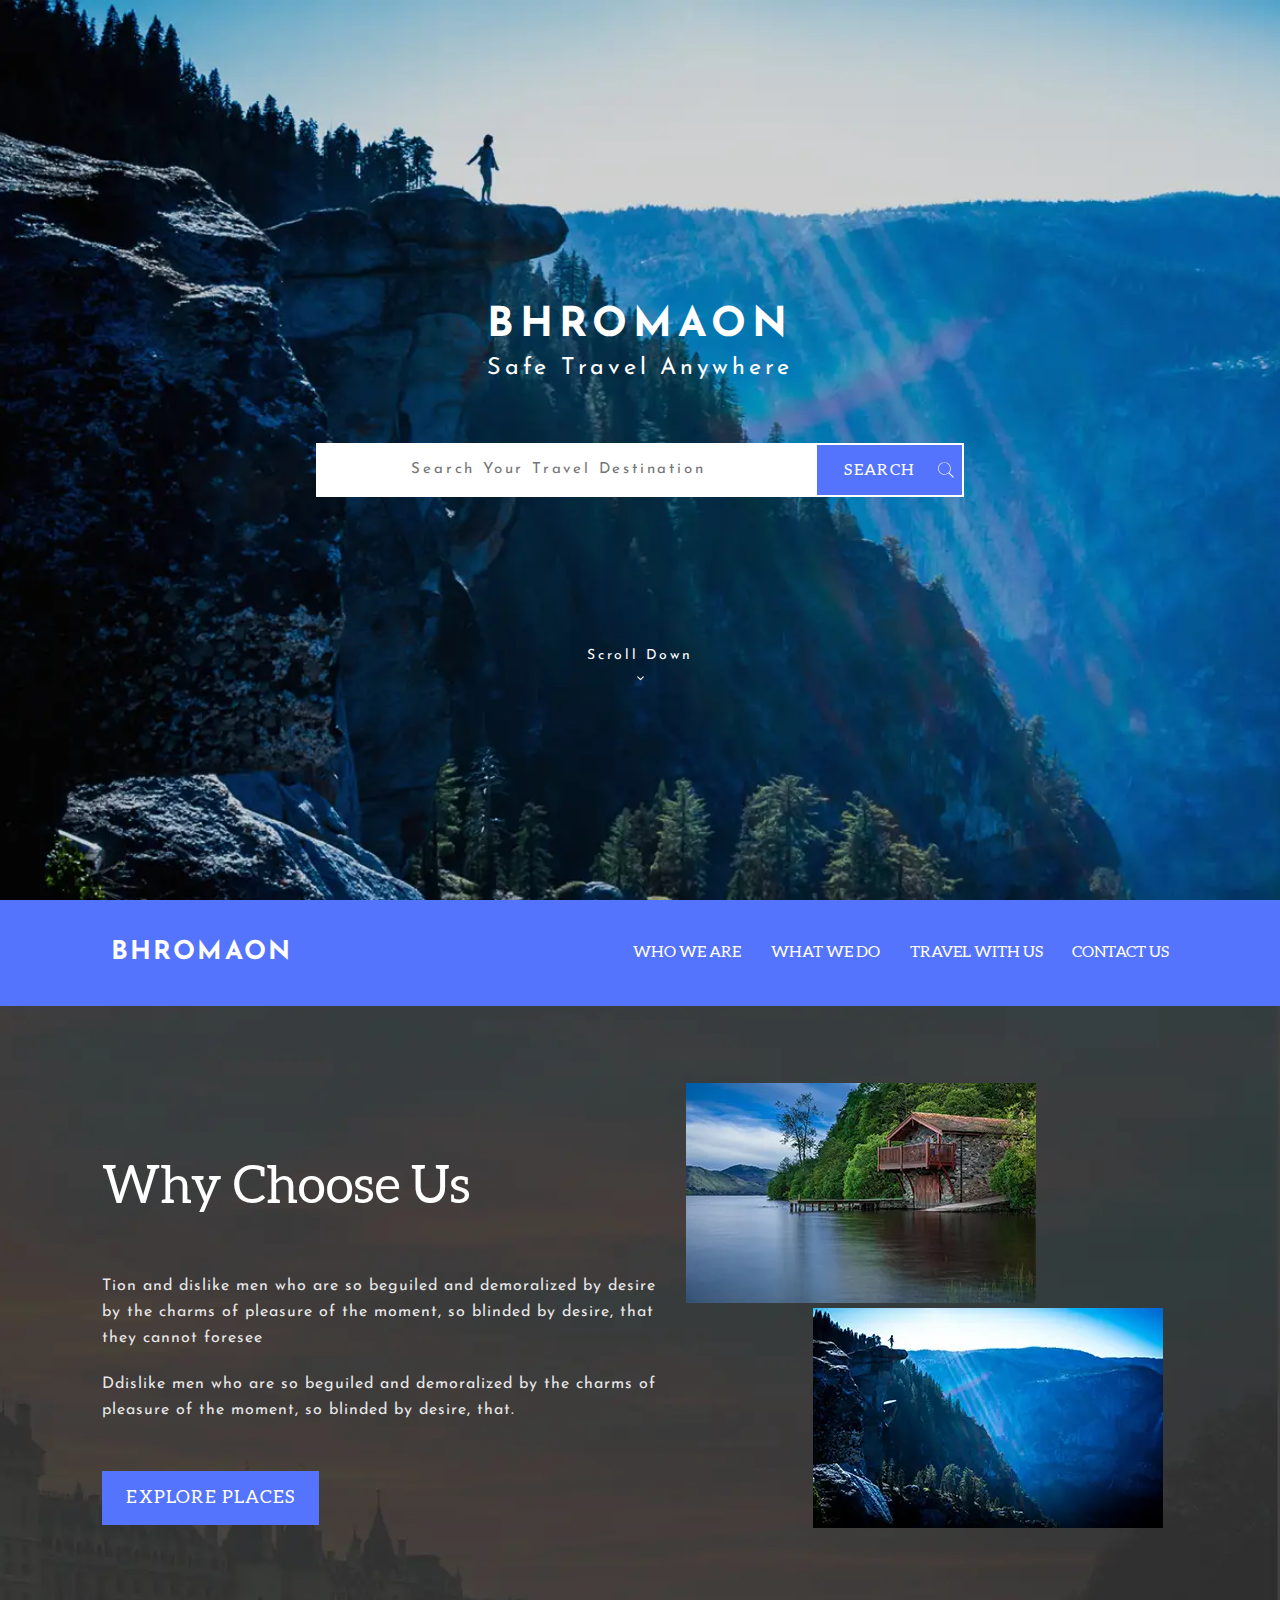
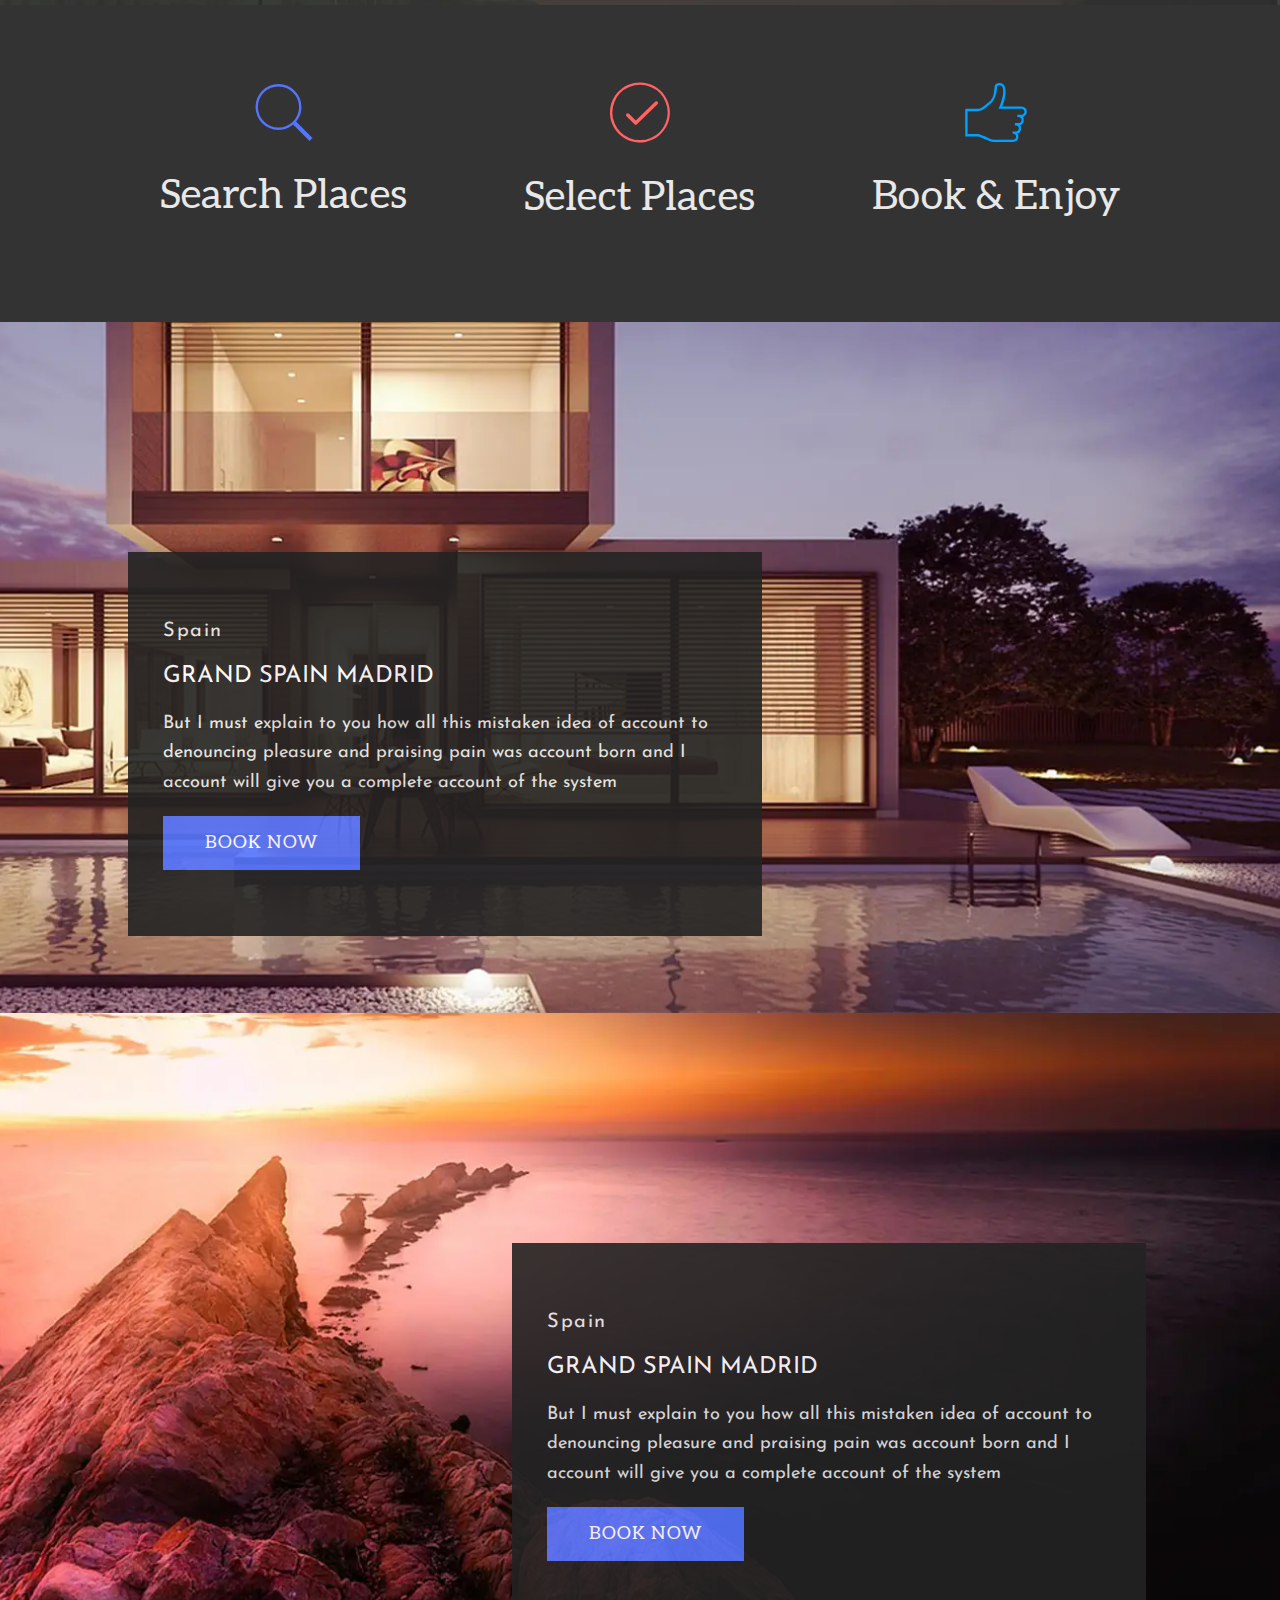
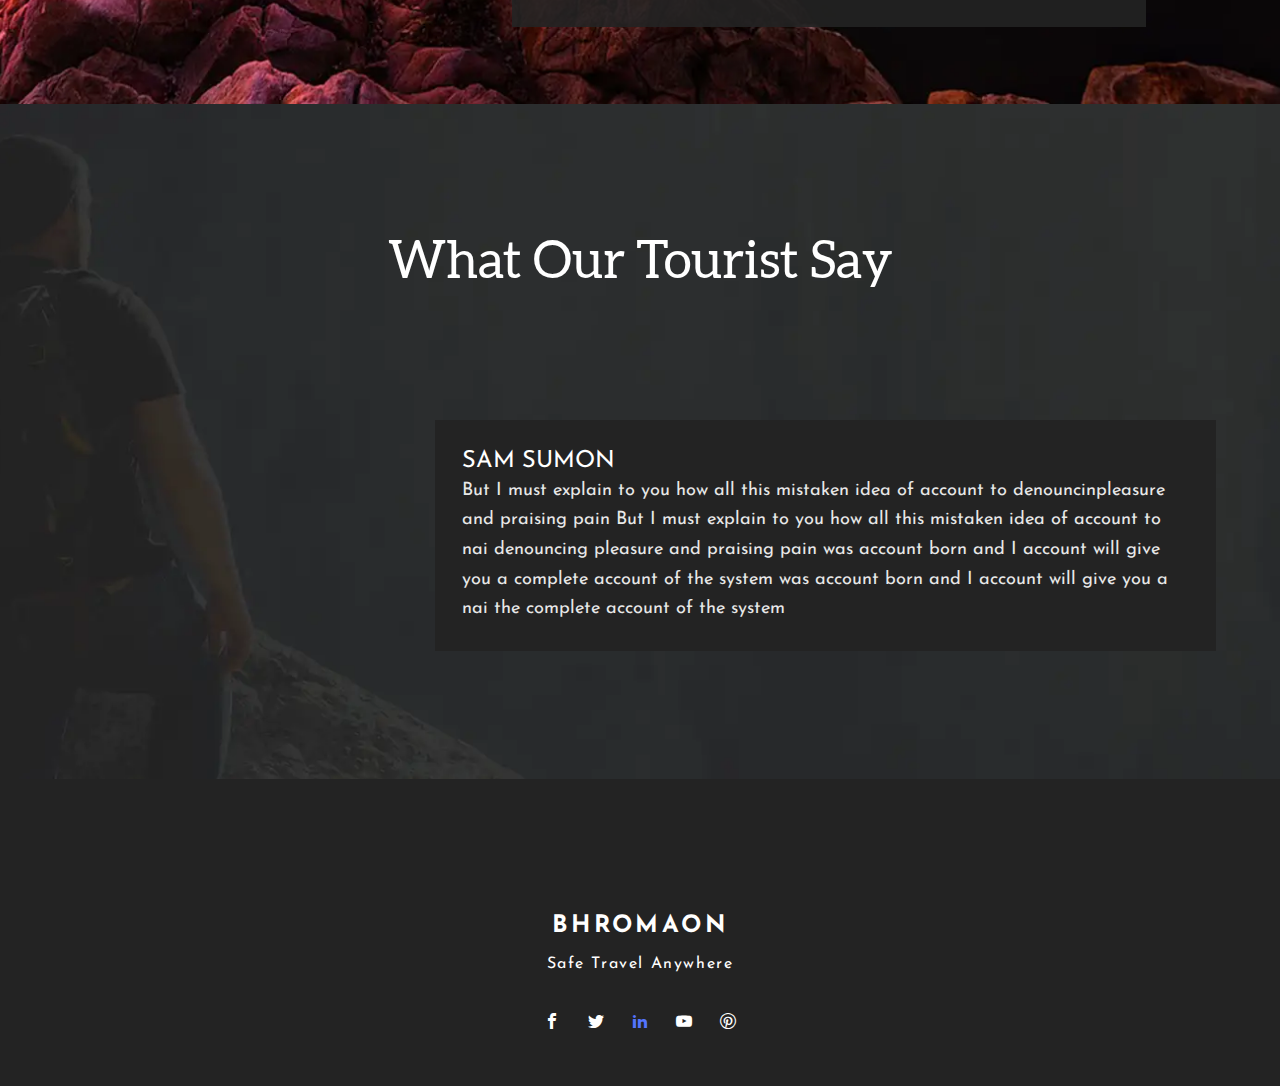
==== commit 2a133f3c: "ALL2" ====
--- a/index.html
+++ b/index.html
@@ -1,237 +1,237 @@
-<!DOCTYPE html>-<html lang="en">-  <head>-    <meta charset="UTF-8" />-    <meta name="viewport" content="width=device-width, initial-scale=1.0" />-    <link-      href="https://fonts.googleapis.com/css2?family=Josefin+Sans:wght@400;700&display=swap"-      rel="stylesheet"-    />-    <link rel="stylesheet" href="fonts/icomoon/style.css" />-    <link-      rel="stylesheet"-      href="https://cdnjs.cloudflare.com/ajax/libs/animate.css/4.0.0/animate.min.css"-    />-    <link rel="stylesheet" href="css/style.min.css" />-    <title>Exam</title>-  </head>-  <body>-    <header class="header">-      <div class="header__background">-        <div class="header__content">-          <div class="header__title">Bhromaon</div>-          <div class="header__subtitle">Safe Travel Anywhere</div>-          <div class="header__form">-            <form class="form" action="" method="get">-              <span class="form__new-text"></span>-              <input-                class="form__input"-                name="s"-                placeholder="Search Your Travel Destination"-                type="search"-              />--              <button class="form__button" type="submit">-                <div class="form__search-text">Search</div>-                <div class="form__search-icon">-                  <svg-                    xmlns="http://www.w3.org/2000/svg"-                    xmlns:xlink="http://www.w3.org/1999/xlink"-                    width="20"-                    height="22"-                    viewBox="0 0 32 32"-                  >-                    <path-                      d="M28.591 27.273l-7.263-7.264c1.46-1.756 2.339-4.010 2.339-6.471 0-5.595-4.535-10.129-10.129-10.129-5.594 0-10.129 4.535-10.129 10.129 0 5.594 4.536 10.129 10.129 10.129 2.462 0 4.716-0.879 6.471-2.339l7.263 7.264 1.319-1.319zM4.475 13.538c0-4.997 4.065-9.063 9.063-9.063 4.997 0 9.063 4.066 9.063 9.063s-4.066 9.063-9.063 9.063c-4.998 0-9.063-4.066-9.063-9.063z"-                      fill="#ffffff"-                    ></path>-                  </svg>-                </div>-              </button>-            </form>-          </div>-          <a href="#scroll">-            <div class="header__animation">-              <div class="header__scroll">Scroll Down</div>-              <div class="scroll">-                <svg class="scroll__down">-                  <use xlink:href="img/sprite.svg#Down"></use>-                </svg>-              </div>-          </a>-          </div>-        </div>-      </div>-      <nav id="scroll" class="header__nav nav">-        <div class="nav__title">Bhromaon</div>-        <div class="nav__items">-          <a href="#choose-us"><div class="nav__item">Who We Are</div></a>-          <a href="#booking"><div class="nav__item">What We Do</div></a>-          <a href="#tourist"><div class="nav__item">Travel With Us</div></a>-          <a href="#footer"><div class="nav__item">Contact Us</div></a>-        </div>-      </nav>-    </header>--    <section id="choose-us" class="choose-us">-      <div class="choose-us__content content">-        <div class="content__title content__title--choose-us">-          Why Choose Us-        </div>-        <div class="choose-us__text-wrapper">-          <article class="content__text">-            <p class="content__paragraph">-              Tion and dislike men who are so beguiled and demoralized by desire-              by the charms of pleasure of the moment, so blinded by desire,-              that they cannot foresee-            </p>-            <p>-              Ddislike men who are so beguiled and demoralized by the charms of-              pleasure of the moment, so blinded by desire, that.-            </p>-          </article>-        </div>-        <button class="button button--choose-us">-          <div class="button__text">Explore Places</div>-        </button>-      </div>-      <div class="choose-us__photo">-        <div class="choose-us__photo-wrapper choose-us__photo-wrapper--right">-          <img class="photo" src="img/Image01.webp" alt="" />-        </div>-        <div class="choose-us__photo-wrapper choose-us__photo-wrapper--left">-          <img class="photo" src="img/Image02.webp" alt="" />-        </div>-      </div>-    </section>--    <section id="booking" class="promo">-      <div class="promo__items">-        <div class="item">-          <div class="item__icon">-            <svg class="item__icon--search">-              <use xlink:href="img/sprite.svg#Search"></use>-            </svg>-          </div>-          <div class="item__text">Search Places</div>-        </div>-        <div class="item">-          <div class="item__icon">-            <svg class="item__icon--check">-              <use xlink:href="img/sprite.svg#Check"></use>-            </svg>-          </div>-          <div class="item__text">Select Places</div>-        </div>-        <div class="item">-          <div class="item__icon">-            <svg class="item__icon--nice">-              <use xlink:href="img/sprite.svg#Nice"></use>-            </svg>-          </div>-          <div class="item__text">Book & Enjoy</div>-        </div>-      </div>-    </section>--    <section class="booking">-      <article class="booking__card">-        <div class="card card--spain">-          <div class="card__wrapper">-            <div class="card__country">Spain</div>-            <div class="card__title">Grand Spain Madrid</div>-            <div class="card__text">-              But I must explain to you how all this mistaken idea of account to-              denouncing pleasure and praising pain was account born and I-              account will give you a complete account of the system-            </div>-            <button class="button button--booking">-              <div class="button__text">Book Now</div>-            </button>-          </div>-        </div>-      </article>-    </section>--    <section class="booking booking--2">-      <article class="booking__card booking__card--2">-        <div class="card card--spain">-          <div class="card__wrapper">-            <div class="card__country">Spain</div>-            <div class="card__title">Grand Spain Madrid</div>-            <div class="card__text">-              But I must explain to you how all this mistaken idea of account to-              denouncing pleasure and praising pain was account born and I-              account will give you a complete account of the system-            </div>-            <button class="button button--booking">-              <div class="button__text">Book Now</div>-            </button>-          </div>-        </div>-      </article>-    </section>--    <section id="tourist" class="tourist">-      <div class="tourist__wrapper">-        <div class="content__title content__title--tourist">-          What Our Tourist Say-        </div>-        <div class="double-card">-          <div class="double-card__photo-wrapper">-            <img class="photo photo-t" src="img/Image03.webp" alt="mountain" />-          </div>-          <div class="card">-            <div class="card__wrapper card__wrapper--tourist">-              <div class="card__title">Sam Sumon</div>-              <div class="card__text">-                But I must explain to you how all this mistaken idea of account-                to denouncinpleasure and praising pain But I must explain to you-                how all this mistaken idea of account to nai denouncing pleasure-                and praising pain was account born and I account will give you a-                complete account of the system was account born and I account-                will give you a nai the complete account of the system-              </div>-            </div>-          </div>-        </div>-      </div>-    </section>--    <footer id="footer" class="footer">-      <div class="footer__wrapper">-        <div class="footer__copyright">-          <div class="footer__title">Bhromaon</div>-          <div class="footer__subtitle">Safe Travel Anywhere</div>-        </div>-        <div class="footer__items socials">-          <a href="#">-            <div class="socials__item">-              <span class="icon-facebook"></span>-            </div>-          </a>-          <a href="#">-            <div class="socials__item">-              <span class="icon-twitter"></span>-            </div>-          </a>-          <a href="#">-            <div class="socials__item socials__item--linkedin">-              <span class="icon-linkedin"></span>-            </div>-          </a>-          <a href="#">-            <div class="socials__item">-              <span class="icon-youtube"></span>-            </div>-          </a>-          <a href="#">-            <div class="socials__item">-              <span class="icon-pinterest"></span>-            </div>-          </a>-        </div>-      </div>-    </footer>-  </body>-</html>+<!DOCTYPE html>
+<html lang="en">
+  <head>
+    <meta charset="UTF-8" />
+    <meta name="viewport" content="width=device-width, initial-scale=1.0" />
+    <link
+      href="https://fonts.googleapis.com/css2?family=Josefin+Sans:wght@400;700&display=swap"
+      rel="stylesheet"
+    />
+    <link rel="stylesheet" href="fonts/icomoon/style.css" />
+    <link
+      rel="stylesheet"
+      href="https://cdnjs.cloudflare.com/ajax/libs/animate.css/4.0.0/animate.min.css"
+    />
+    <link rel="stylesheet" href="css/style.min.css" />
+    <title>Exam</title>
+  </head>
+  <body>
+    <header class="header">
+      <div class="header__background">
+        <div class="header__content">
+          <div class="header__title">Bhromaon</div>
+          <div class="header__subtitle">Safe Travel Anywhere</div>
+          <div class="header__form">
+            <form class="form" action="" method="get">
+              <span class="form__new-text"></span>
+              <input
+                class="form__input"
+                name="s"
+                placeholder="Search Your Travel Destination"
+                type="search"
+              />
+
+              <button class="form__button" type="submit">
+                <div class="form__search-text">Search</div>
+                <div class="form__search-icon">
+                  <svg
+                    xmlns="http://www.w3.org/2000/svg"
+                    xmlns:xlink="http://www.w3.org/1999/xlink"
+                    width="20"
+                    height="22"
+                    viewBox="0 0 32 32"
+                  >
+                    <path
+                      d="M28.591 27.273l-7.263-7.264c1.46-1.756 2.339-4.010 2.339-6.471 0-5.595-4.535-10.129-10.129-10.129-5.594 0-10.129 4.535-10.129 10.129 0 5.594 4.536 10.129 10.129 10.129 2.462 0 4.716-0.879 6.471-2.339l7.263 7.264 1.319-1.319zM4.475 13.538c0-4.997 4.065-9.063 9.063-9.063 4.997 0 9.063 4.066 9.063 9.063s-4.066 9.063-9.063 9.063c-4.998 0-9.063-4.066-9.063-9.063z"
+                      fill="#ffffff"
+                    ></path>
+                  </svg>
+                </div>
+              </button>
+            </form>
+          </div>
+          <a href="#scroll">
+            <div class="header__animation">
+              <div class="header__scroll">Scroll Down</div>
+              <div class="scroll">
+                <svg class="scroll__down">
+                  <use xlink:href="img/sprite.svg#Down"></use>
+                </svg>
+              </div>
+          </a>
+          </div>
+        </div>
+      </div>
+      <nav id="scroll" class="header__nav nav">
+        <div class="nav__title">Bhromaon</div>
+        <div class="nav__items">
+          <a href="#choose-us"><div class="nav__item">Who We Are</div></a>
+          <a href="#booking"><div class="nav__item">What We Do</div></a>
+          <a href="#tourist"><div class="nav__item">Travel With Us</div></a>
+          <a href="#footer"><div class="nav__item">Contact Us</div></a>
+        </div>
+      </nav>
+    </header>
+
+    <section id="choose-us" class="choose-us">
+      <div class="choose-us__content content">
+        <div class="content__title content__title--choose-us">
+          Why Choose Us
+        </div>
+        <div class="choose-us__text-wrapper">
+          <article class="content__text">
+            <p class="content__paragraph">
+              Tion and dislike men who are so beguiled and demoralized by desire
+              by the charms of pleasure of the moment, so blinded by desire,
+              that they cannot foresee
+            </p>
+            <p>
+              Ddislike men who are so beguiled and demoralized by the charms of
+              pleasure of the moment, so blinded by desire, that.
+            </p>
+          </article>
+        </div>
+        <button class="button button--choose-us">
+          <div class="button__text">Explore Places</div>
+        </button>
+      </div>
+      <div class="choose-us__photo">
+        <div class="choose-us__photo-wrapper choose-us__photo-wrapper--right">
+          <img class="photo" src="img/Image01.webp" alt="" />
+        </div>
+        <div class="choose-us__photo-wrapper choose-us__photo-wrapper--left">
+          <img class="photo" src="img/Image02.webp" alt="" />
+        </div>
+      </div>
+    </section>
+
+    <section id="booking" class="promo">
+      <div class="promo__items">
+        <div class="item">
+          <div class="item__icon">
+            <svg class="item__icon--search">
+              <use xlink:href="img/sprite.svg#Search"></use>
+            </svg>
+          </div>
+          <div class="item__text">Search Places</div>
+        </div>
+        <div class="item">
+          <div class="item__icon">
+            <svg class="item__icon--check">
+              <use xlink:href="img/sprite.svg#Check"></use>
+            </svg>
+          </div>
+          <div class="item__text">Select Places</div>
+        </div>
+        <div class="item">
+          <div class="item__icon">
+            <svg class="item__icon--nice">
+              <use xlink:href="img/sprite.svg#Nice"></use>
+            </svg>
+          </div>
+          <div class="item__text">Book & Enjoy</div>
+        </div>
+      </div>
+    </section>
+
+    <section class="booking">
+      <article class="booking__card">
+        <div class="card card--spain">
+          <div class="card__wrapper">
+            <div class="card__country">Spain</div>
+            <div class="card__title">Grand Spain Madrid</div>
+            <div class="card__text">
+              But I must explain to you how all this mistaken idea of account to
+              denouncing pleasure and praising pain was account born and I
+              account will give you a complete account of the system
+            </div>
+            <button class="button button--booking">
+              <div class="button__text">Book Now</div>
+            </button>
+          </div>
+        </div>
+      </article>
+    </section>
+
+    <section class="booking booking--2">
+      <article class="booking__card booking__card--2">
+        <div class="card card--spain">
+          <div class="card__wrapper">
+            <div class="card__country">Spain</div>
+            <div class="card__title">Grand Spain Madrid</div>
+            <div class="card__text">
+              But I must explain to you how all this mistaken idea of account to
+              denouncing pleasure and praising pain was account born and I
+              account will give you a complete account of the system
+            </div>
+            <button class="button button--booking">
+              <div class="button__text">Book Now</div>
+            </button>
+          </div>
+        </div>
+      </article>
+    </section>
+
+    <section id="tourist" class="tourist">
+      <div class="tourist__wrapper">
+        <div class="content__title content__title--tourist">
+          What Our Tourist Say
+        </div>
+        <div class="double-card">
+          <div class="double-card__photo-wrapper">
+            <img class="photo photo-t" src="img/Image03.webp" alt="" />
+          </div>
+          <div class="card">
+            <div class="card__wrapper card__wrapper--tourist">
+              <div class="card__title">Sam Sumon</div>
+              <div class="card__text">
+                But I must explain to you how all this mistaken idea of account
+                to denouncinpleasure and praising pain But I must explain to you
+                how all this mistaken idea of account to nai denouncing pleasure
+                and praising pain was account born and I account will give you a
+                complete account of the system was account born and I account
+                will give you a nai the complete account of the system
+              </div>
+            </div>
+          </div>
+        </div>
+      </div>
+    </section>
+
+    <footer id="footer" class="footer">
+      <div class="footer__wrapper">
+        <div class="footer__copyright">
+          <div class="footer__title">Bhromaon</div>
+          <div class="footer__subtitle">Safe Travel Anywhere</div>
+        </div>
+        <div class="footer__items socials">
+          <a href="#">
+            <div class="socials__item">
+              <span class="icon-facebook"></span>
+            </div>
+          </a>
+          <a href="#">
+            <div class="socials__item">
+              <span class="icon-twitter"></span>
+            </div>
+          </a>
+          <a href="#">
+            <div class="socials__item socials__item--linkedin">
+              <span class="icon-linkedin"></span>
+            </div>
+          </a>
+          <a href="#">
+            <div class="socials__item">
+              <span class="icon-youtube"></span>
+            </div>
+          </a>
+          <a href="#">
+            <div class="socials__item">
+              <span class="icon-pinterest"></span>
+            </div>
+          </a>
+        </div>
+      </div>
+    </footer>
+  </body>
+</html>
--- a/fonts/icomoon/style.css
+++ b/fonts/icomoon/style.css
@@ -0,0 +1,42 @@
+@font-face {
+  font-family: 'icomoon';
+  src:  url('fonts/icomoon.eot?h0v0xy');
+  src:  url('fonts/icomoon.eot?h0v0xy#iefix') format('embedded-opentype'),
+    url('fonts/icomoon.ttf?h0v0xy') format('truetype'),
+    url('fonts/icomoon.woff?h0v0xy') format('woff'),
+    url('fonts/icomoon.svg?h0v0xy#icomoon') format('svg');
+  font-weight: normal;
+  font-style: normal;
+  font-display: block;
+}
+
+[class^="icon-"], [class*=" icon-"] {
+  /* use !important to prevent issues with browser extensions that change fonts */
+  font-family: 'icomoon' !important;
+  speak: never;
+  font-style: normal;
+  font-weight: normal;
+  font-variant: normal;
+  text-transform: none;
+  line-height: 1;
+
+  /* Better Font Rendering =========== */
+  -webkit-font-smoothing: antialiased;
+  -moz-osx-font-smoothing: grayscale;
+}
+
+.icon-facebook:before {
+  content: "\ea90";
+}
+.icon-twitter:before {
+  content: "\ea96";
+}
+.icon-youtube:before {
+  content: "\ea9d";
+}
+.icon-linkedin:before {
+  content: "\eaca";
+}
+.icon-pinterest:before {
+  content: "\ead2";
+}
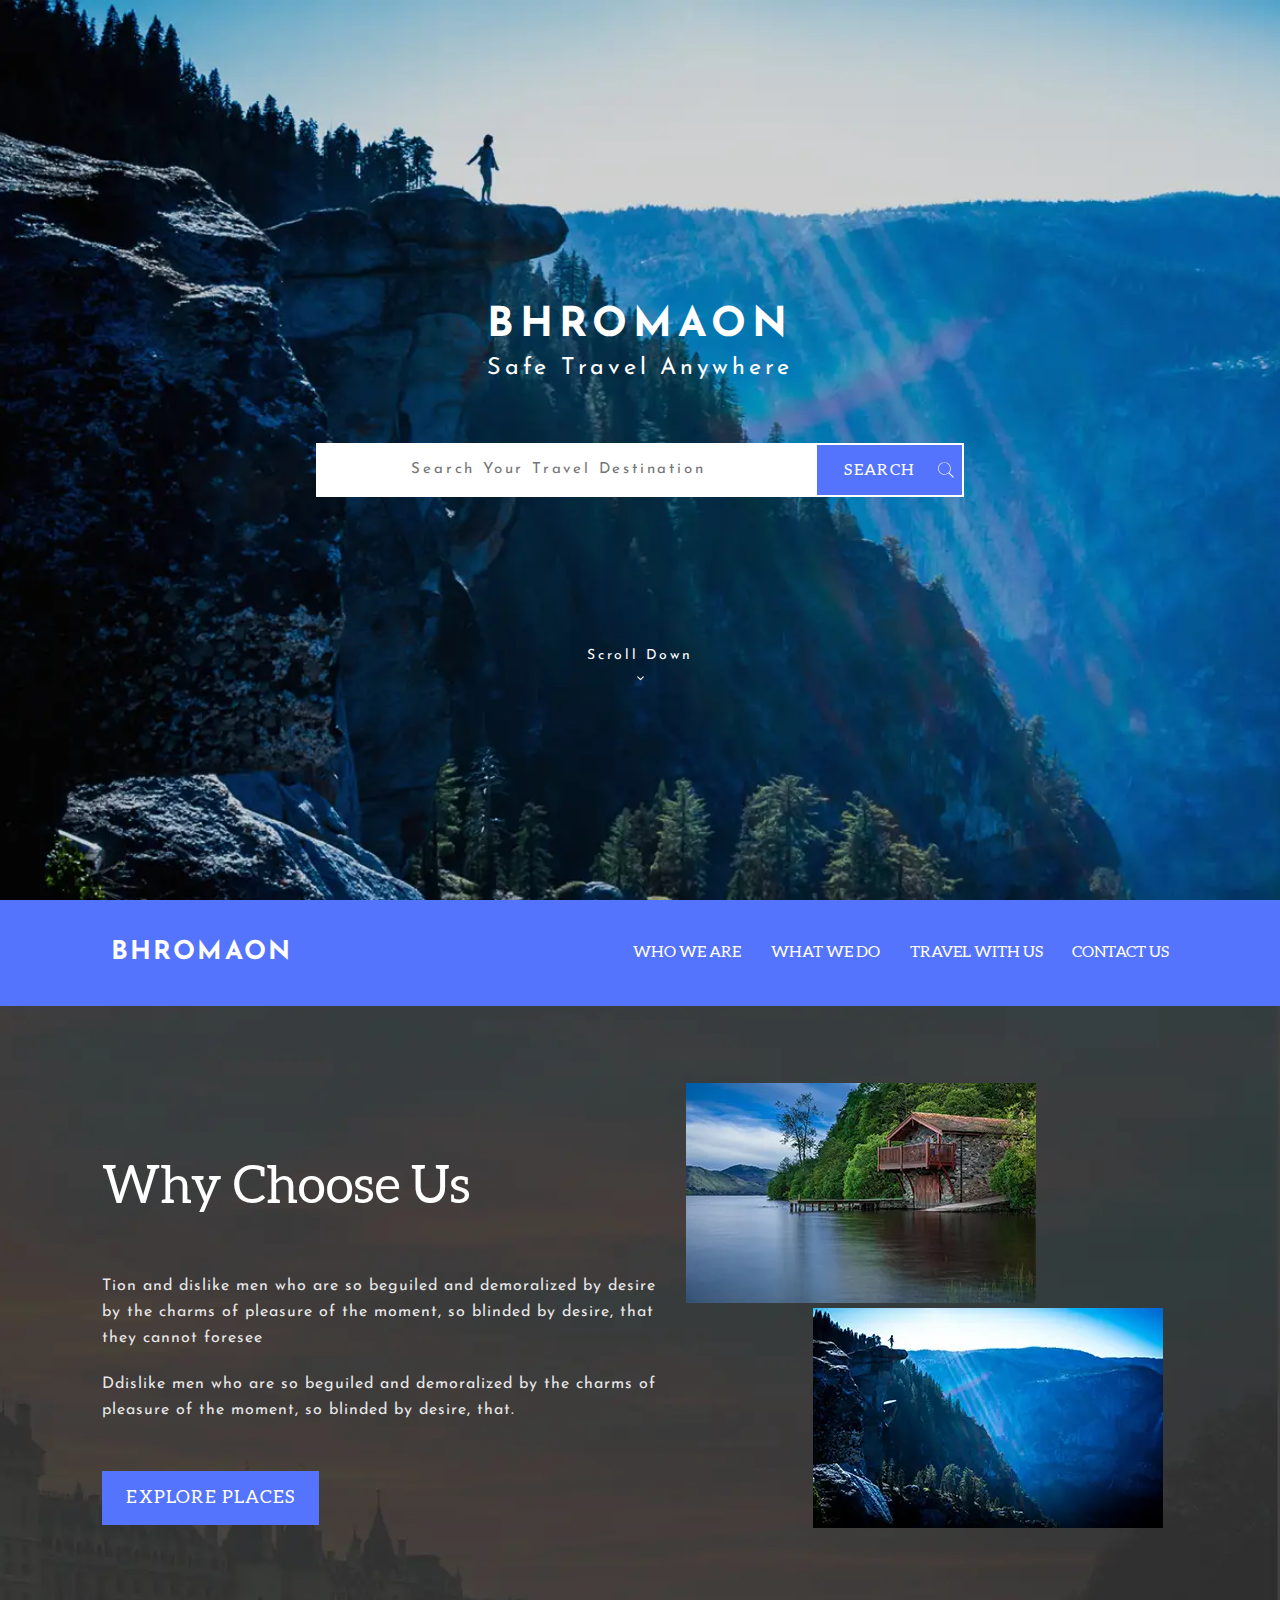
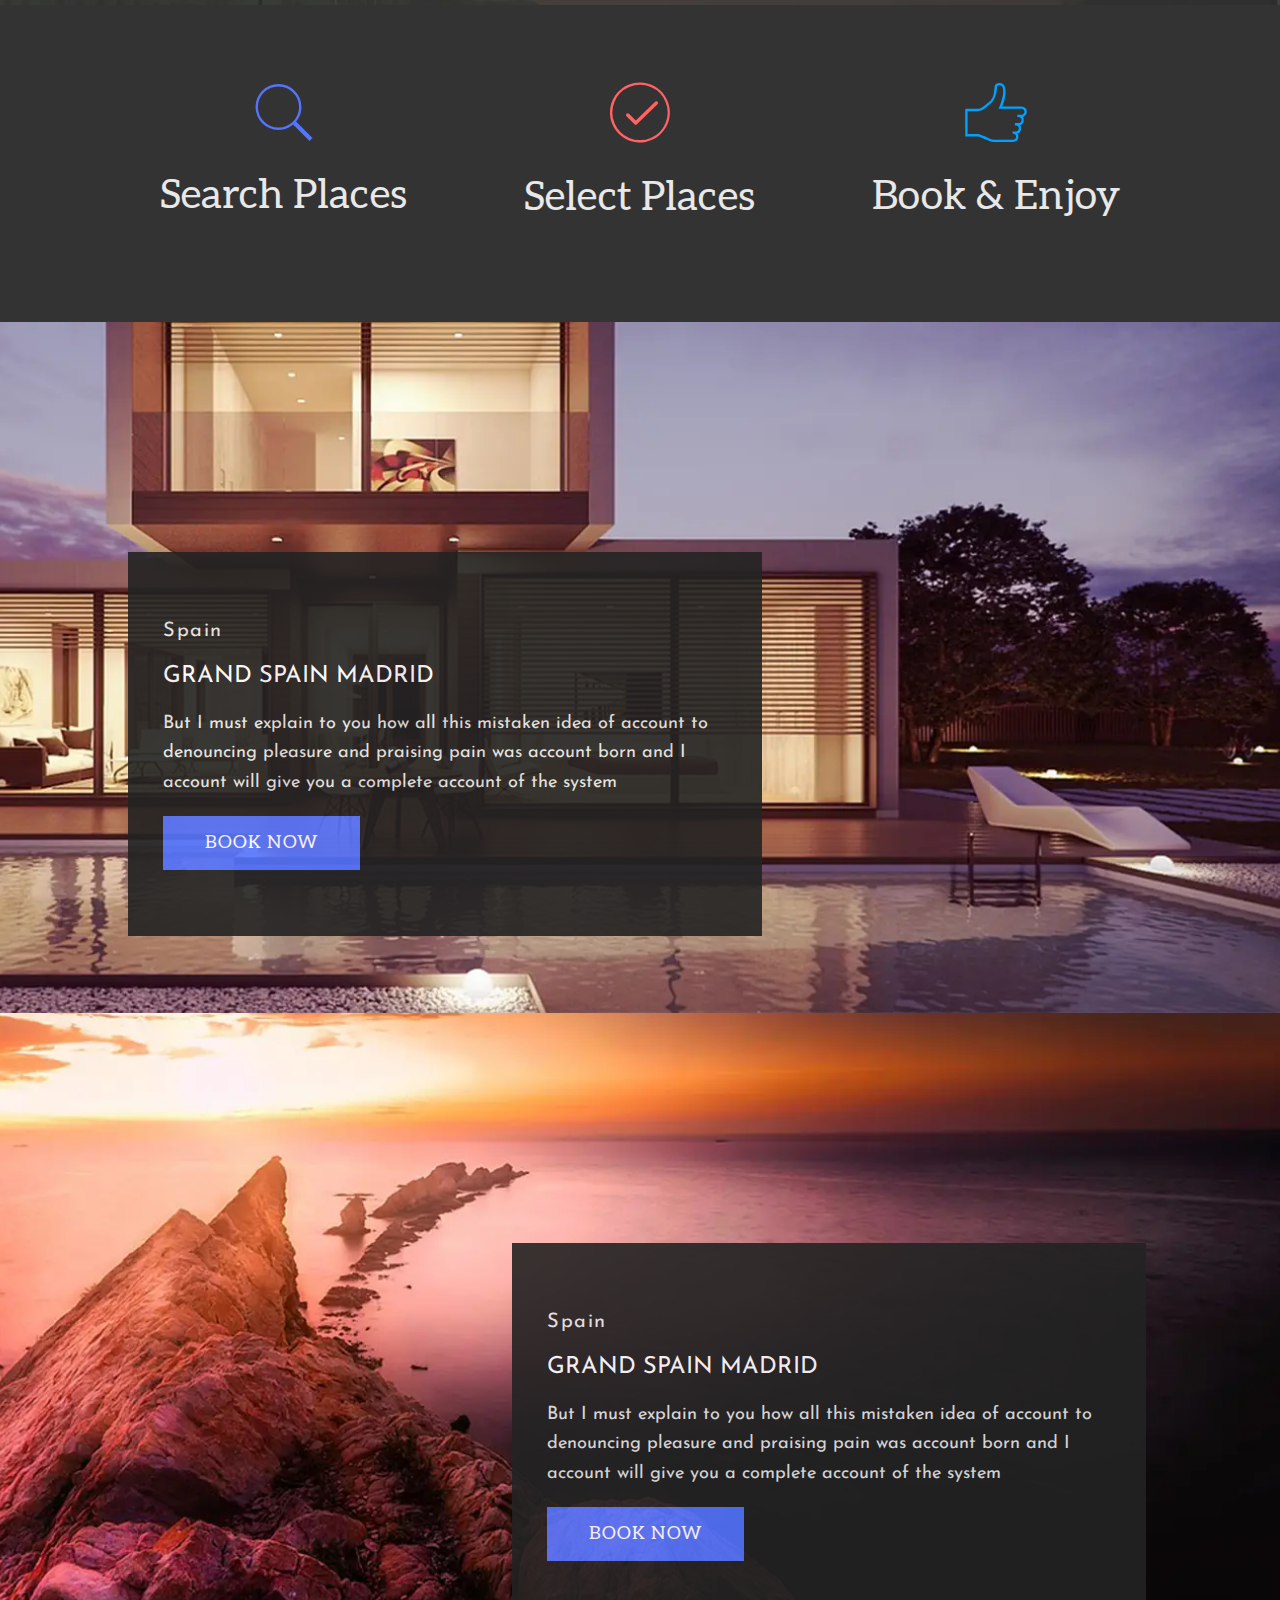
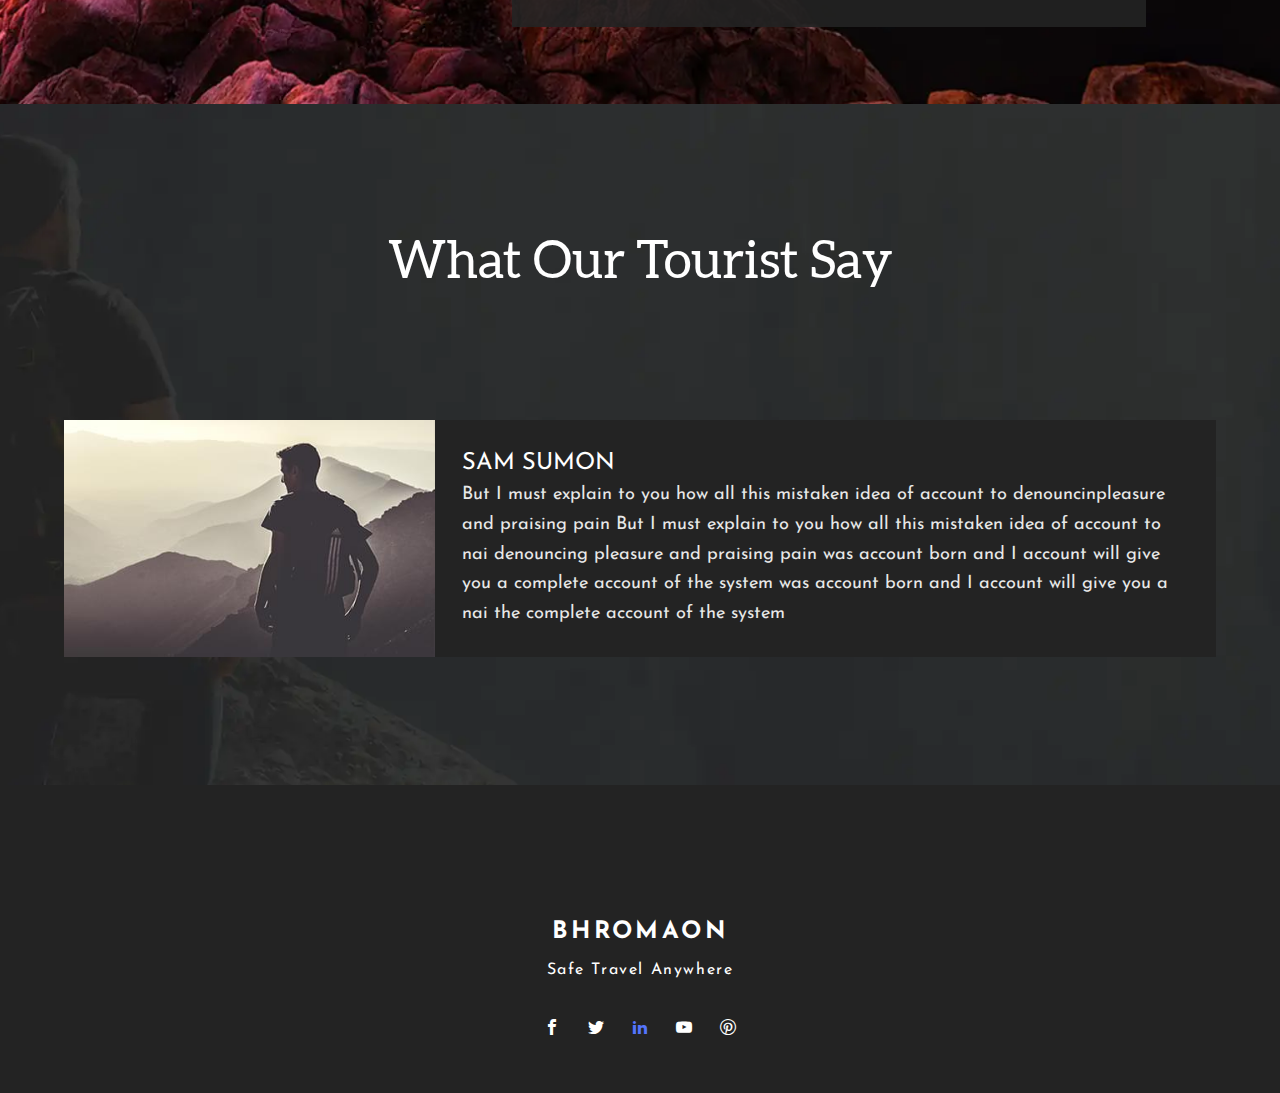
==== commit 233b94d9: "ALL4" ====
--- a/index.html
+++ b/index.html
@@ -179,7 +179,7 @@
         </div>
         <div class="double-card">
           <div class="double-card__photo-wrapper">
-            <img class="photo photo-t" src="img/Image03.webp" alt="" />
+            <img class="photo photo-t" src="img/image03.jpg" alt="" />
           </div>
           <div class="card">
             <div class="card__wrapper card__wrapper--tourist">
